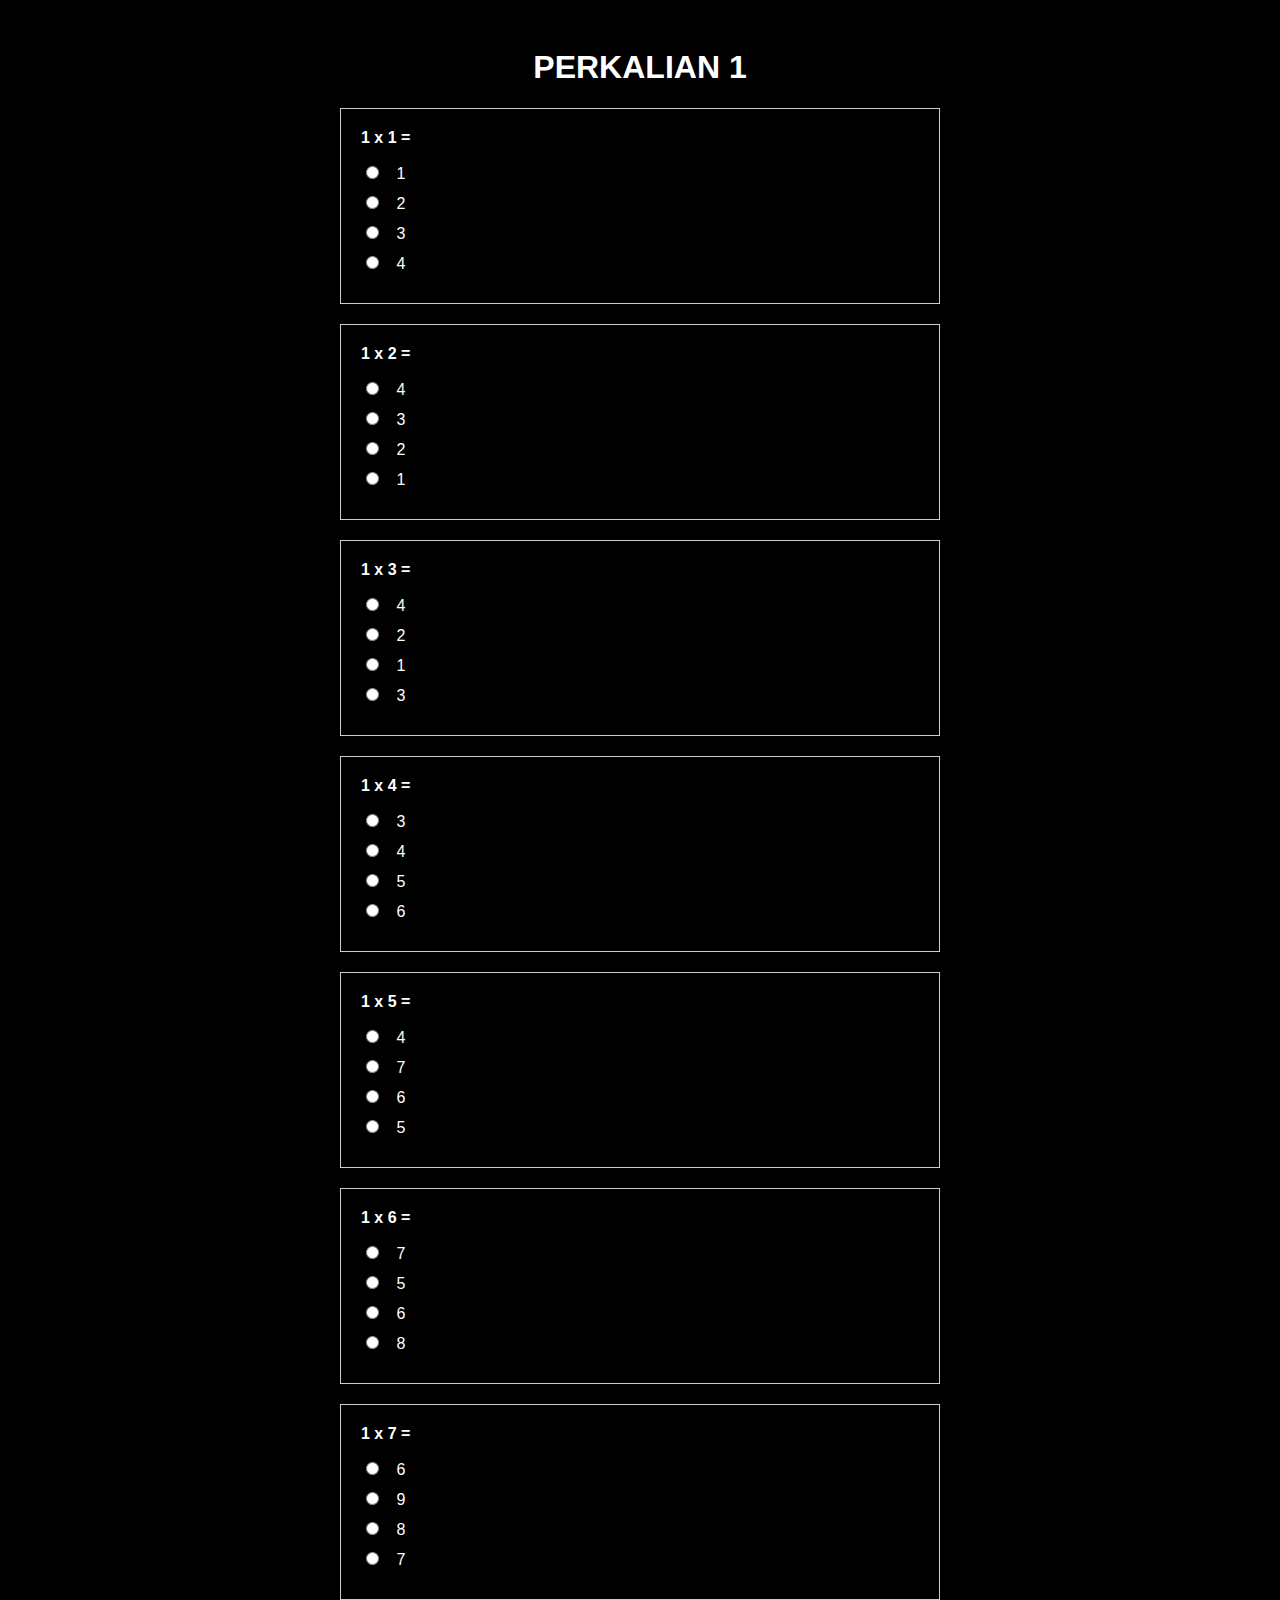
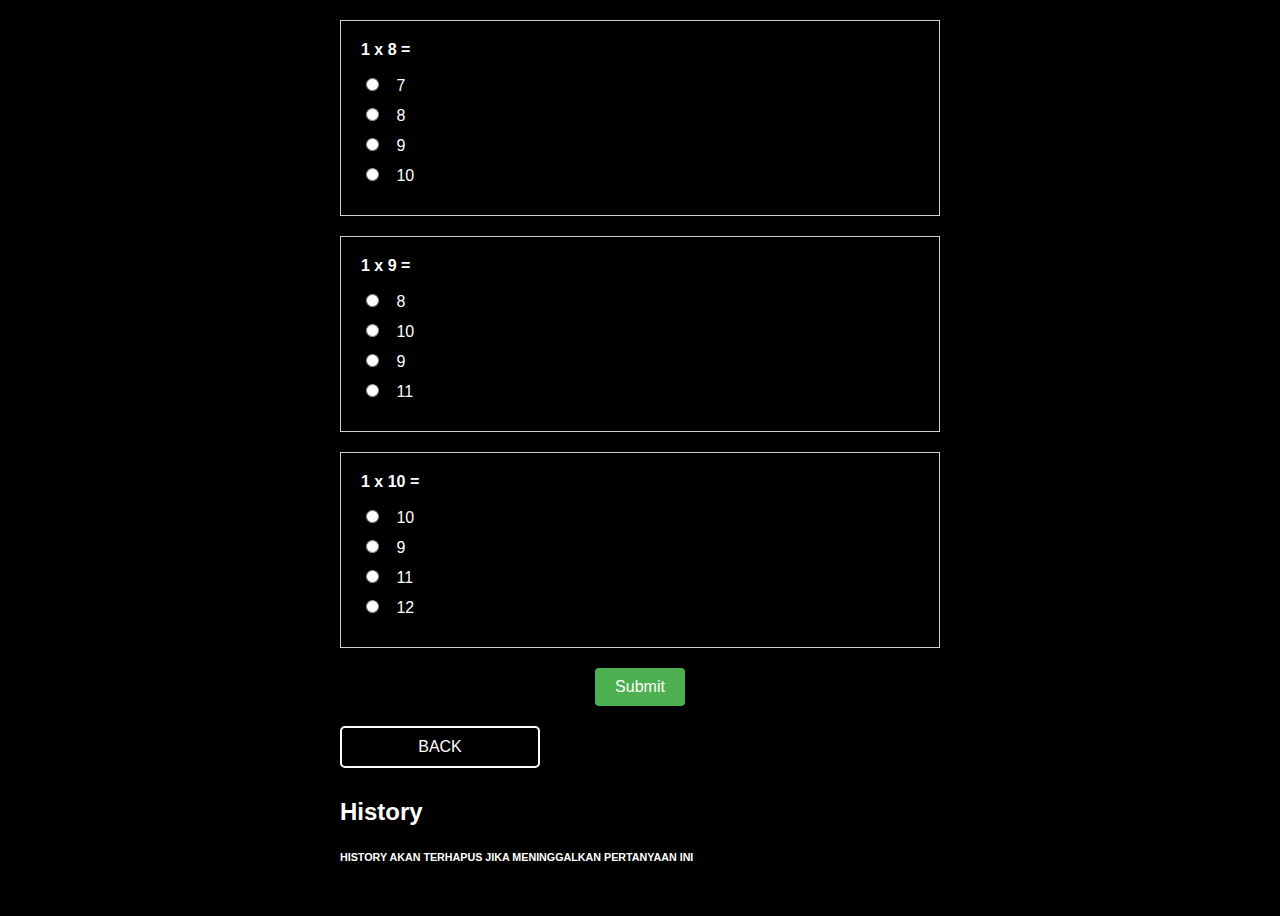
==== Perkalian1.html @ 8692457a "Update Perkalian1.html" ====
<!DOCTYPE html>
<html>
<head>
  <title>PERKALIAN 1</title>
  <style>
    body {
      font-family: Arial, sans-serif;
      background-color: black;
      color: white;
    }

    .container {
      max-width: 600px;
      margin: 0 auto;
      padding: 20px;
    }

    h1 {
      text-align: center;
    }

    form {
      margin-bottom: 20px;
    }

    .question {
      margin-bottom: 20px;
      padding: 20px;
      border: 1px solid #ccc;
      background-color: #000;
    }

    .question p {
      font-weight: bold;
      margin-top: 0;
      color: white;
    }

    .option {
      margin-bottom: 10px;
    }

    .option label {
      display: inline-block;
      margin-left: 10px;
      color: white;
    }

    input[type="submit"] {
      display: block;
      margin: 0 auto;
      padding: 10px 20px;
      font-size: 16px;
      background-color: #4CAF50;
      color: #fff;
      border: none;
      border-radius: 4px;
      cursor: pointer;
    }

    button {
  padding: 10px 20px;
  margin-bottom: 10px;
  width: 200px;
  background-color: black;
  color: white;
  border: 2px solid white;
  border-radius: 5px;
  cursor: pointer;
  font-size: 16px;
}

    #result {
      display: none;
      margin-top: 20px;
      padding: 20px;
      border: 1px solid #ccc;
      background-color: #000;
      color: white;
    }

    #result h2 {
      color: white;
    }

    #result p {
      color: white;
      font-weight: bold;
    }

    #history {
      margin-top: 20px;
    }

    #historyList {
      list-style-type: none;
      padding: 0;
      margin: 0;
    }

    #historyList li {
      margin-bottom: 5px;
      color: white;
    }

    /* Responsiveness */
    @media screen and (max-width: 768px) {
      .container {
        padding: 10px;
      }

      h1 {
        font-size: 24px;
      }

      .question {
        padding: 10px;
      }

      .option label {
        font-size: 14px;
      }

      input[type="submit"] {
        font-size: 14px;
        padding: 8px 16px;
      }

      button {
        font-size: 14px;
        padding: 8px 16px;
        width: 150px;
      }

      #result {
        padding: 10px;
        font-size: 14px;
      }

      #history {
        font-size: 14px;
      }
    }
  </style>
</head>
<body>
  <div class="container">
    <h1>PERKALIAN 1</h1>

    <form id="quizForm">
      <div class="question">
        <p>1 x 1 =</p>
        <div class="option">
          <input type="radio" id="option1" name="answer1" value="1" required>
          <label for="option1">1</label>
        </div>
        <div class="option">
          <input type="radio" id="option2" name="answer1" value="2">
          <label for="option2">2</label>
        </div>
        <div class="option">
          <input type="radio" id="option3" name="answer1" value="3">
          <label for="option3">3</label>
        </div>
        <div class="option">
          <input type="radio" id="option4" name="answer1" value="4">
          <label for="option4">4</label>
        </div>
      </div>

      <div class="question">
        <p>1 x 2 =</p>
        <div class="option">
          <input type="radio" id="option5" name="answer2" value="4" required>
          <label for="option5">4</label>
        </div>
        <div class="option">
          <input type="radio" id="option6" name="answer2" value="3">
          <label for="option6">3</label>
        </div>
        <div class="option">
          <input type="radio" id="option7" name="answer2" value="2">
          <label for="option7">2</label>
        </div>
        <div class="option">
          <input type="radio" id="option8" name="answer2" value="1">
          <label for="option8">1</label>
        </div>
      </div>

      <div class="question">
        <p>1 x 3 =</p>
        <div class="option">
          <input type="radio" id="option9" name="answer3" value="4" required>
          <label for="option9">4</label>
        </div>
        <div class="option">
          <input type="radio" id="option10" name="answer3" value="2">
          <label for="option10">2</label>
        </div>
        <div class="option">
          <input type="radio" id="option11" name="answer3" value="1">
          <label for="option11">1</label>
        </div>
        <div class="option">
          <input type="radio" id="option12" name="answer3" value="3">
          <label for="option12">3</label>
        </div>
      </div>

      <div class="question">
        <p>1 x 4 =</p>
        <div class="option">
          <input type="radio" id="option13" name="answer4" value="3" required>
          <label for="option13">3</label>
        </div>
        <div class="option">
          <input type="radio" id="option14" name="answer4" value="4">
          <label for="option14">4</label>
        </div>
        <div class="option">
          <input type="radio" id="option15" name="answer4" value="5">
          <label for="option15">5</label>
        </div>
        <div class="option">
          <input type="radio" id="option16" name="answer4" value="6">
          <label for="option16">6</label>
        </div>
      </div>

      <div class="question">
        <p>1 x 5 =</p>
        <div class="option">
          <input type="radio" id="option17" name="answer5" value="4" required>
          <label for="option17">4</label>
        </div>
        <div class="option">
          <input type="radio" id="option18" name="answer5" value="7">
          <label for="option18">7</label>
        </div>
        <div class="option">
          <input type="radio" id="option19" name="answer5" value="6">
          <label for="option19">6</label>
        </div>
        <div class="option">
          <input type="radio" id="option20" name="answer5" value="5">
          <label for="option20">5</label>
        </div>
      </div>

      <div class="question">
        <p>1 x 6 =</p>
        <div class="option">
          <input type="radio" id="option21" name="answer6" value="7" required>
          <label for="option21">7</label>
        </div>
        <div class="option">
          <input type="radio" id="option22" name="answer6" value="5">
          <label for="option22">5</label>
        </div>
        <div class="option">
          <input type="radio" id="option23" name="answer6" value="6">
          <label for="option23">6</label>
        </div>
        <div class="option">
          <input type="radio" id="option24" name="answer6" value="8">
          <label for="option24">8</label>
        </div>
      </div>

      <div class="question">
        <p>1 x 7 =</p>
        <div class="option">
          <input type="radio" id="option25" name="answer7" value="6" required>
          <label for="option25">6</label>
        </div>
        <div class="option">
          <input type="radio" id="option26" name="answer7" value="9">
          <label for="option26">9</label>
        </div>
        <div class="option">
          <input type="radio" id="option27" name="answer7" value="8">
          <label for="option27">8</label>
        </div>
        <div class="option">
          <input type="radio" id="option28" name="answer7" value="7">
          <label for="option28">7</label>
        </div>
      </div>

      <div class="question">
        <p>1 x 8 =</p>
        <div class="option">
          <input type="radio" id="option29" name="answer8" value="7" required>
          <label for="option29">7</label>
        </div>
        <div class="option">
          <input type="radio" id="option30" name="answer8" value="8">
          <label for="option30">8</label>
        </div>
        <div class="option">
          <input type="radio" id="option31" name="answer8" value="9">
          <label for="option31">9</label>
        </div>
        <div class="option">
          <input type="radio" id="option32" name="answer8" value="10">
          <label for="option32">10</label>
        </div>
      </div>

      <div class="question">
        <p>1 x 9 =</p>
        <div class="option">
          <input type="radio" id="option33" name="answer9" value="8" required>
          <label for="option33">8</label>
        </div>
        <div class="option">
          <input type="radio" id="option34" name="answer9" value="10">
          <label for="option34">10</label>
        </div>
        <div class="option">
          <input type="radio" id="option35" name="answer9" value="9">
          <label for="option35">9</label>
        </div>
        <div class="option">
          <input type="radio" id="option36" name="answer9" value="11">
          <label for="option36">11</label>
        </div>
      </div>

      <div class="question">
        <p>1 x 10 =</p>
        <div class="option">
          <input type="radio" id="option37" name="answer10" value="10" required>
          <label for="option37">10</label>
        </div>
        <div class="option">
          <input type="radio" id="option38" name="answer10" value="9">
          <label for="option38">9</label>
        </div>
        <div class="option">
          <input type="radio" id="option39" name="answer10" value="11">
          <label for="option39">11</label>
        </div>
        <div class="option">
          <input type="radio" id="option40" name="answer10" value="12">
          <label for="option40">12</label>
        </div>
      </div>

      <input type="submit" value="Submit">
    </form>

    <a href="index.html"><button>BACK</button></a>

    <div id="result"></div>

    <div id="history">
        <h2>History</h2>
        <h6>HISTORY AKAN TERHAPUS JIKA MENINGGALKAN PERTANYAAN INI</h6>
        <ul id="historyList"></ul>
      </div>
    </div>

  <script>
    const form = document.getElementById("quizForm");
    const resultDiv = document.getElementById("result");
    const historyList = document.getElementById("historyList");

    form.addEventListener("submit", function(event) {
      event.preventDefault();

      if (!form.checkValidity()) {
        // Jika ada pertanyaan yang belum terjawab, tampilkan pesan error
        resultDiv.innerHTML = `
          <h2>Error</h2>
          <p>Silakan jawab semua pertanyaan sebelum menekan tombol Submit.</p>
        `;
        resultDiv.style.display = "block";
        return;
      }

      const answer1 = form.elements["answer1"].value;
      const answer2 = form.elements["answer2"].value;
      const answer3 = form.elements["answer3"].value;
      const answer4 = form.elements["answer4"].value;
      const answer5 = form.elements["answer5"].value;
      const answer6 = form.elements["answer6"].value;
      const answer7 = form.elements["answer7"].value;
      const answer8 = form.elements["answer8"].value;
      const answer9 = form.elements["answer9"].value;
      const answer10 = form.elements["answer10"].value;

      const correctAnswer1 = "1";
      const correctAnswer2 = "2";
      const correctAnswer3 = "3";
      const correctAnswer4 = "4";
      const correctAnswer5 = "5";
      const correctAnswer6 = "6";
      const correctAnswer7 = "7";
      const correctAnswer8 = "8";
      const correctAnswer9 = "9";
      const correctAnswer10 = "10";
      let score = 0;
      let wrongAnswers = [];

      if (answer1 === correctAnswer1) {
        score += 10;
      } else {
        wrongAnswers.push("1 x 1");
      }

      if (answer2 === correctAnswer2) {
        score += 10;
      } else {
        wrongAnswers.push("1 x 2");
      }

      if (answer3 === correctAnswer3) {
        score += 10;
      } else {
        wrongAnswers.push("1 x 3");
      }

      if (answer4 === correctAnswer4) {
        score += 10;
      } else {
        wrongAnswers.push("1 x 4");
      }
      
      if (answer5 === correctAnswer5) {
        score += 10;
      } else {
        wrongAnswers.push("1 x 5");
      } 

      if (answer6 === correctAnswer6) {
        score += 10;
      } else {
        wrongAnswers.push("1 x 6");
      }
 
      if (answer7 === correctAnswer7) {
        score += 10;
      } else {
        wrongAnswers.push("1 x 7");
      }
 
      if (answer8 === correctAnswer8) {
        score += 10;
      } else {
        wrongAnswers.push("1 x 8");
      }
 
      if (answer9 === correctAnswer9) {
        score += 10;
      } else {
        wrongAnswers.push("1 x 9");
      }
 
      if (answer10 === correctAnswer10) {
        score += 10;
      } else {
        wrongAnswers.push("1 x 10");
      }


      const currentDate = new Date();
      const dateTimeString = currentDate.toLocaleString();

      const historyItem = document.createElement("li");
      historyItem.textContent = `Date/Time: ${dateTimeString} - Score: ${score}`;
      historyList.appendChild(historyItem);

      resultDiv.innerHTML = `
        <h2>Hasil</h2>
        <center><h1>Nilai : ${score}</h1></center>
      `;

      // Menampilkan jawaban yang salah
      if (wrongAnswers.length > 0) {
        const wrongAnswersDiv = document.createElement("div");
        wrongAnswersDiv.innerHTML = "<h3>Jawaban yang Salah:</h3>";
        const ul = document.createElement("ul");
        wrongAnswers.forEach((answer) => {
          const li = document.createElement("li");
          li.textContent = answer;
          ul.appendChild(li);
        });
        wrongAnswersDiv.appendChild(ul);
        resultDiv.appendChild(wrongAnswersDiv);
      } else {
        const correctAnswersDiv = document.createElement("div");
        correctAnswersDiv.innerHTML = "<h3>Semua Jawaban Benar!</h3>";
        resultDiv.appendChild(correctAnswersDiv);
      }

      resultDiv.style.display = "block";

      form.reset();
      shuffleOptions();
    });

    form.addEventListener("focus", function() {
      resultDiv.innerHTML = "";
      resultDiv.style.display = "none";
    }, true);

    function shuffleOptions() {
      const questions = document.querySelectorAll(".question");

      questions.forEach(question => {
        const options = question.querySelectorAll(".option");

        // Mengonversi nodeList menjadi array agar bisa diacak
        const optionsArray = Array.from(options);

        // Mengacak opsi jawaban
        const shuffledOptions = shuffleArray(optionsArray);

        // Menghapus opsi jawaban yang ada
        options.forEach(option => option.remove());

        // Menambahkan opsi jawaban yang sudah diacak kembali ke pertanyaan
        shuffledOptions.forEach(option => {
          question.appendChild(option);
        });
      });
    }

    function shuffleArray(array) {
      for (let i = array.length - 1; i > 0; i--) {
        const j = Math.floor(Math.random() * (i + 1));
        [array[i], array[j]] = [array[j], array[i]];
      }
      return array;
    }
  </script>
</body>
</html>
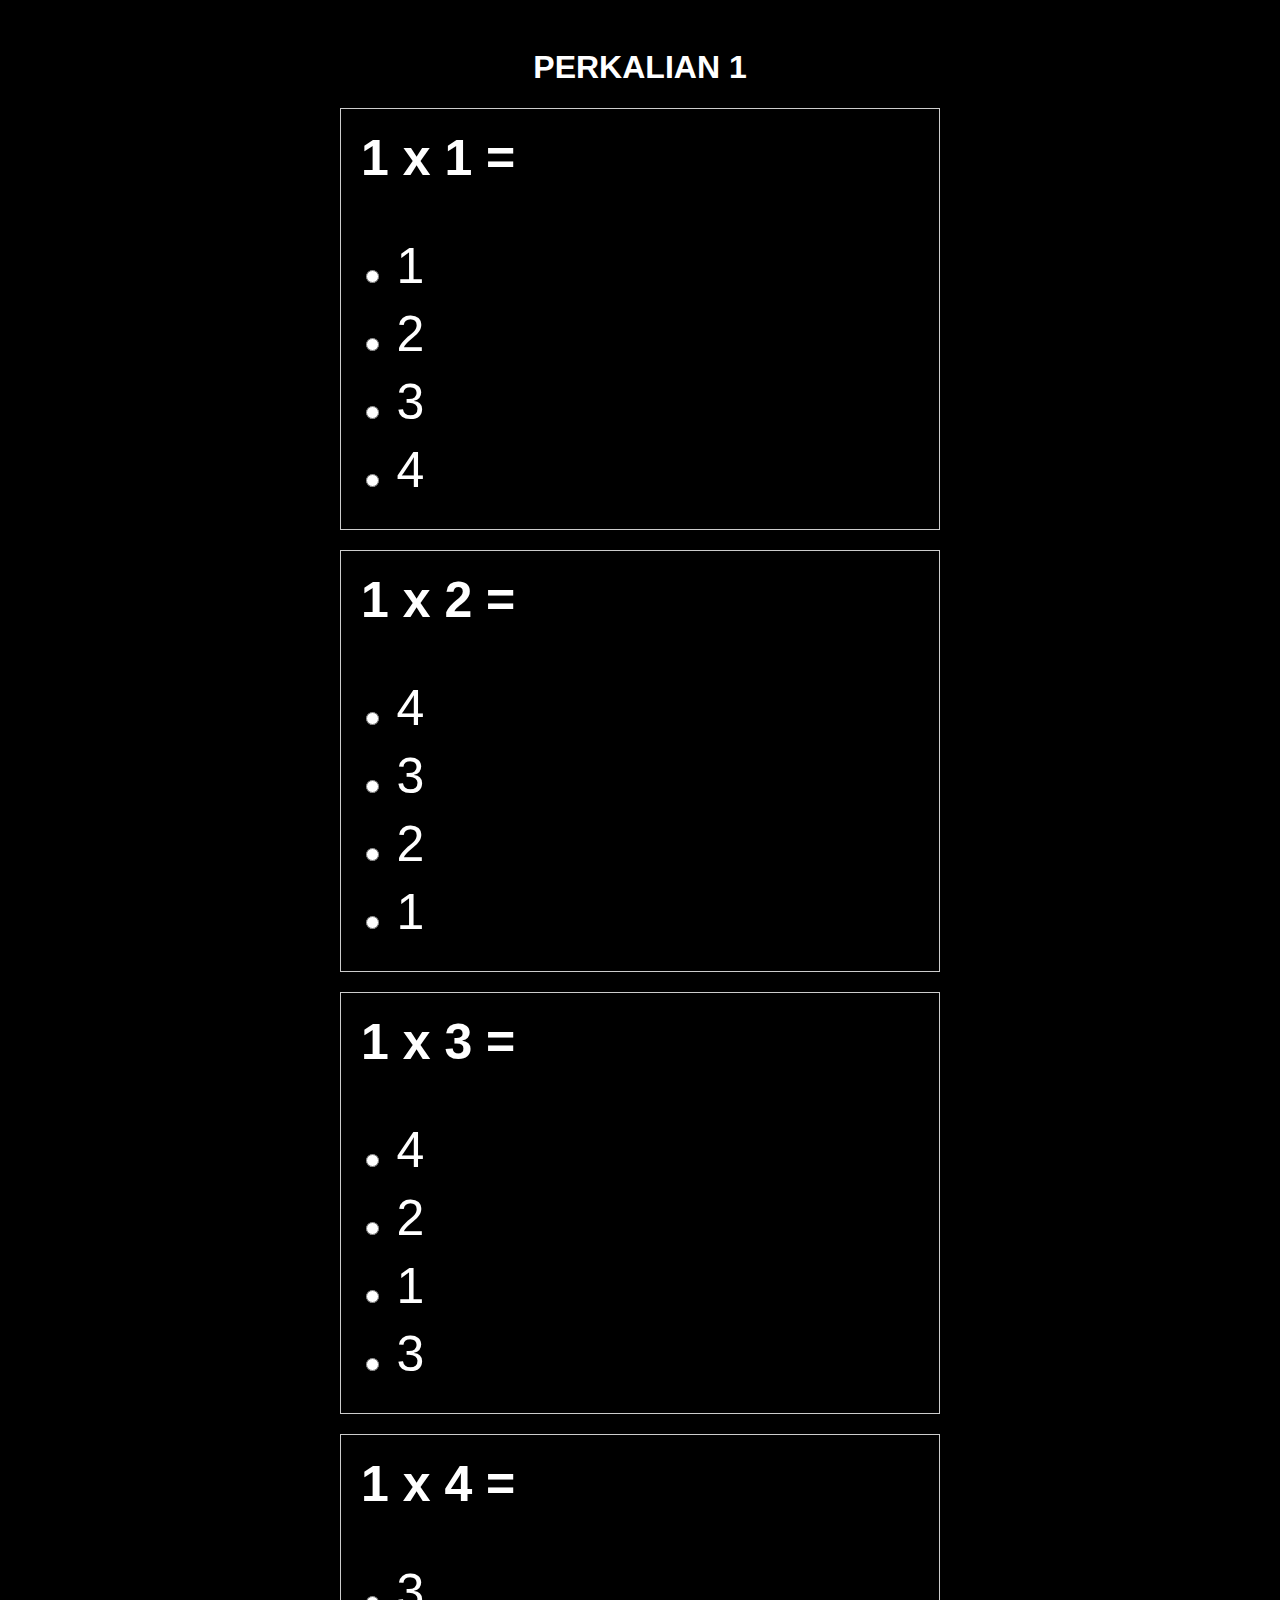
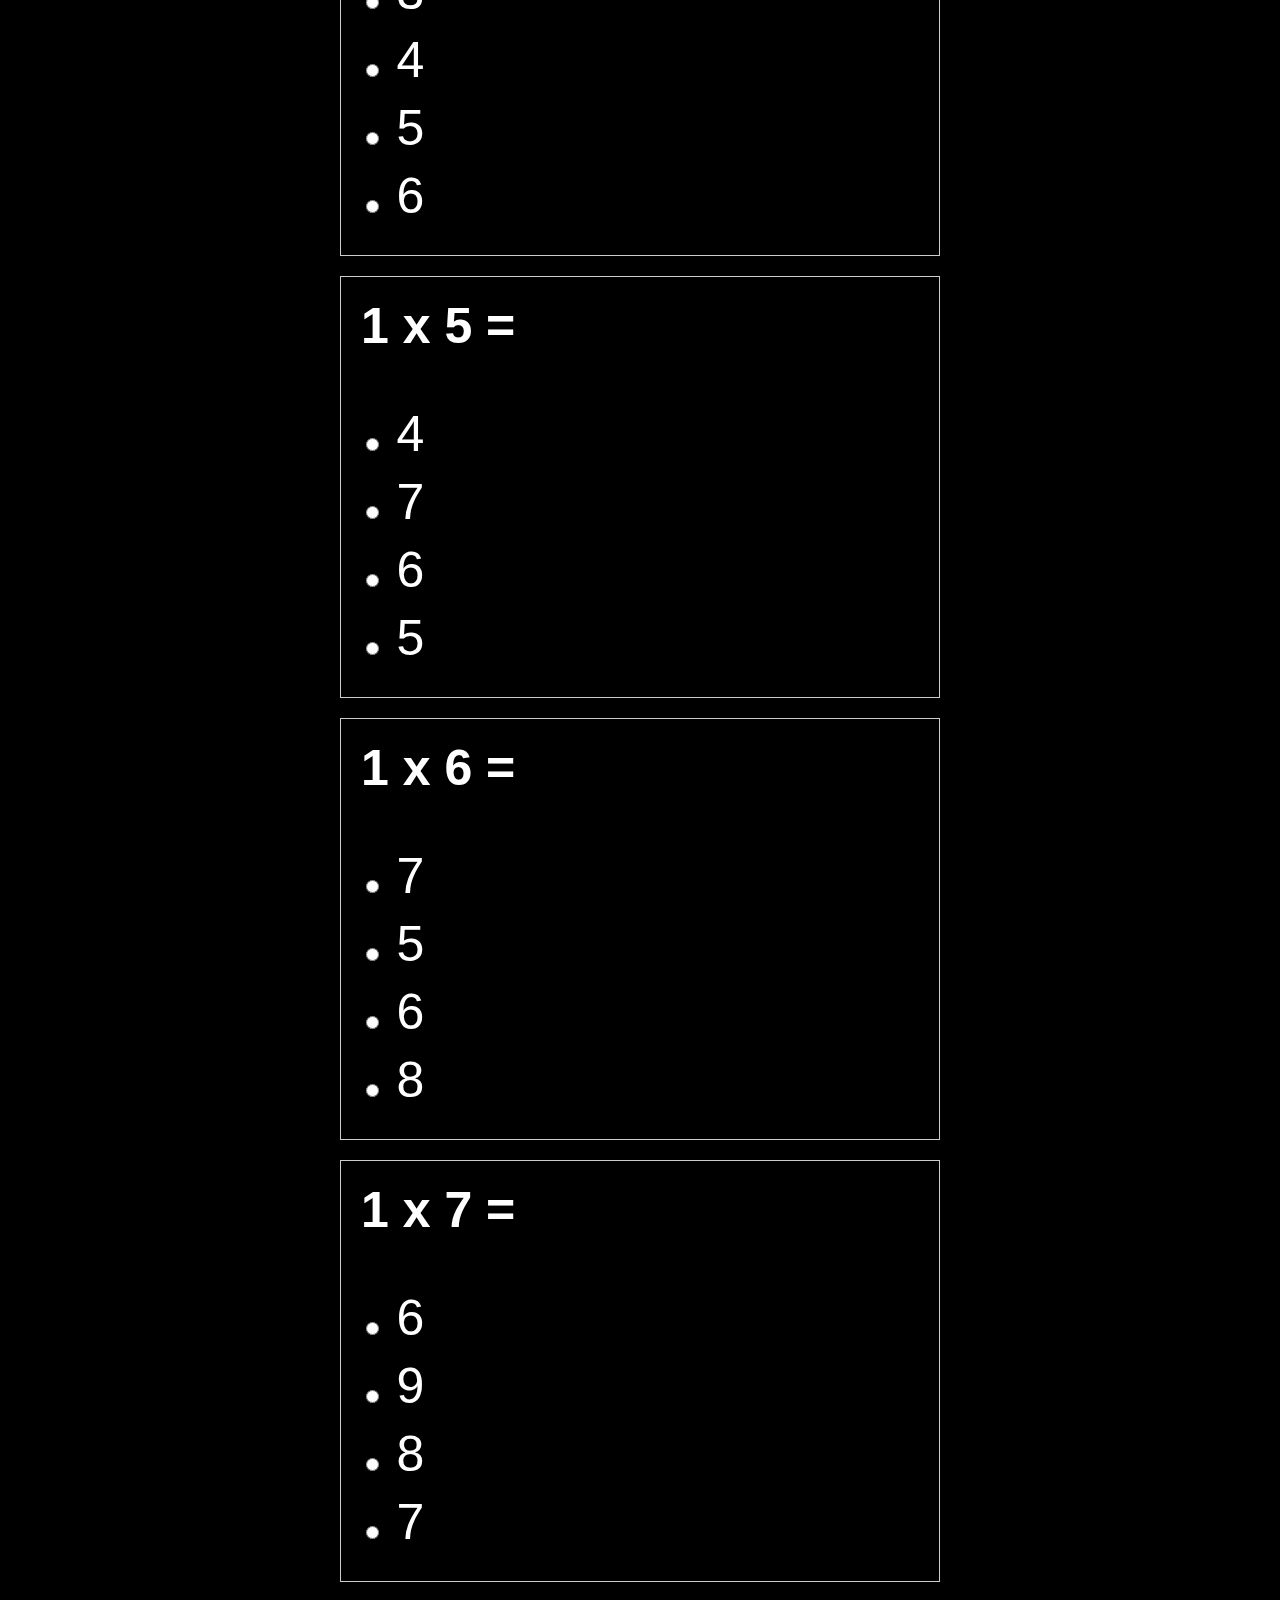
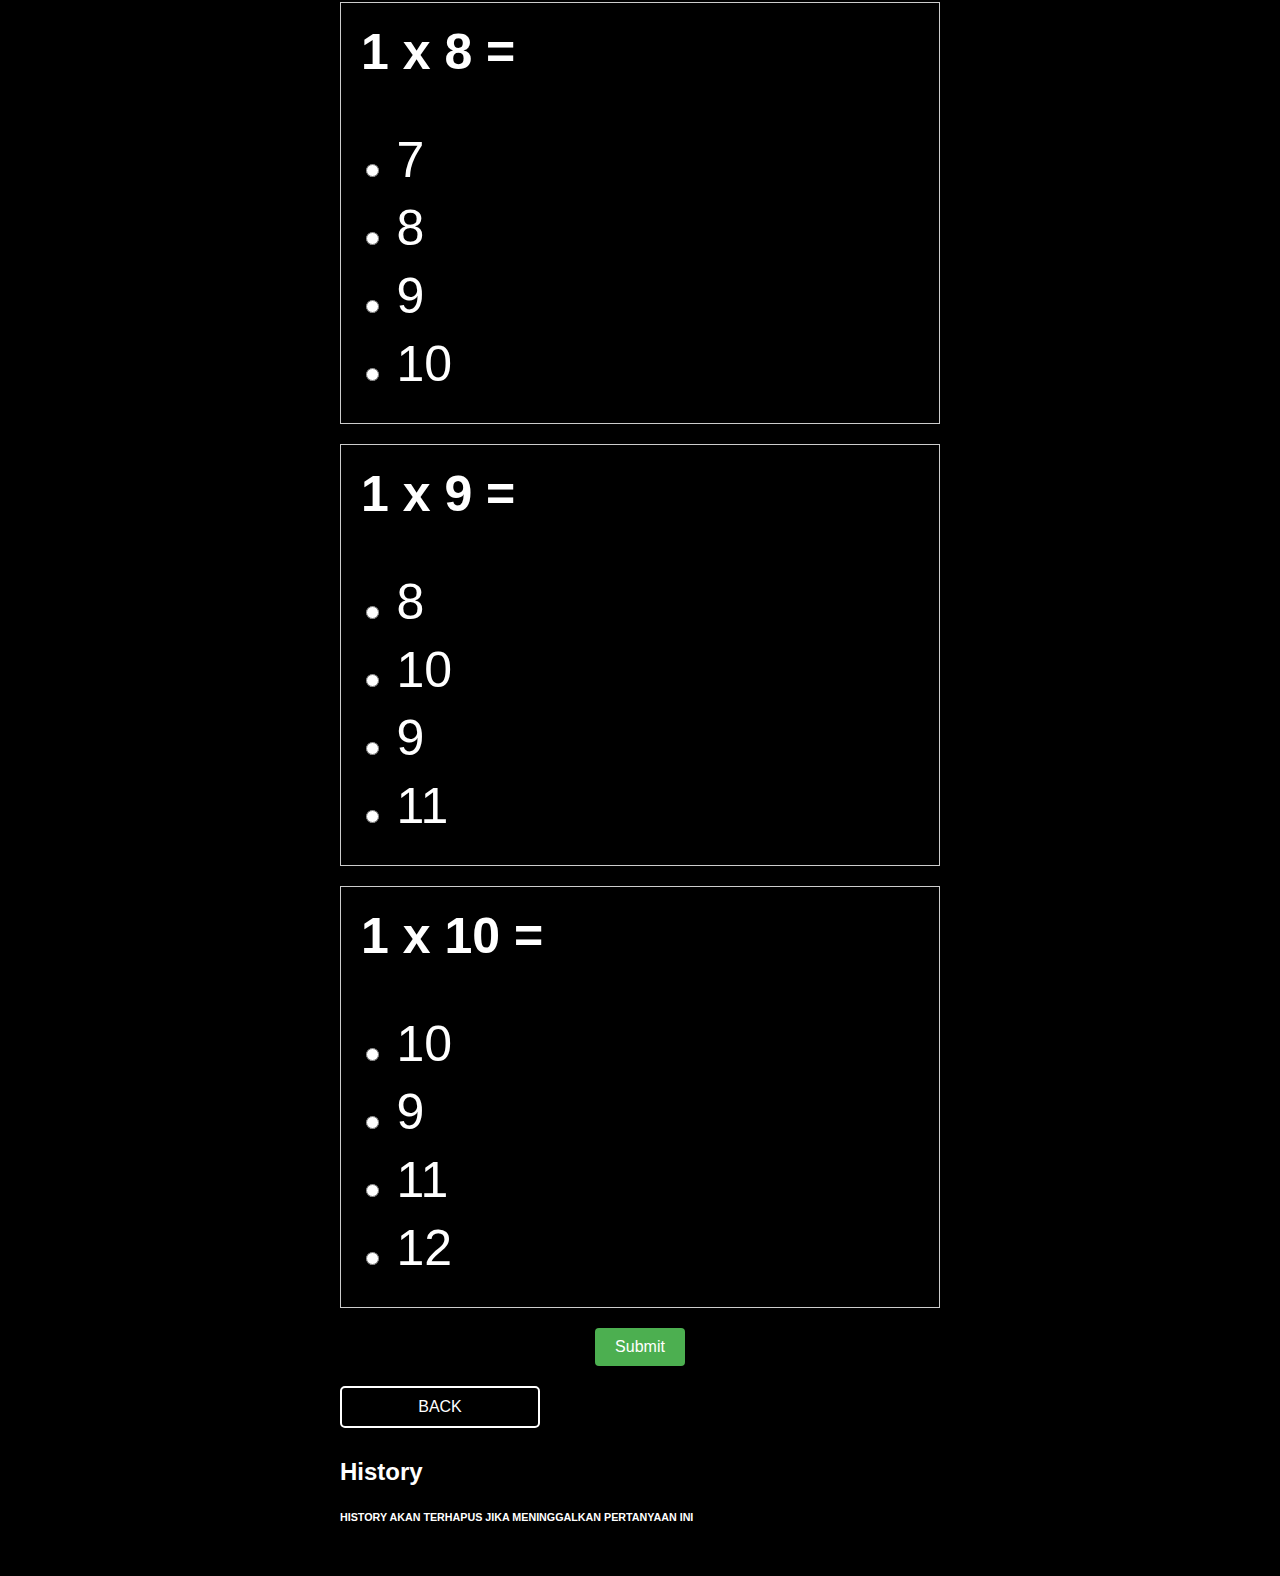
==== commit c6c2cd50: "Update Perkalian1.html" ====
--- a/Perkalian1.html
+++ b/Perkalian1.html
@@ -103,43 +103,12 @@
       color: white;
     }
 
-    /* Responsiveness */
-    @media screen and (max-width: 768px) {
-      .container {
-        padding: 10px;
-      }
-
-      h1 {
-        font-size: 24px;
-      }
-
-      .question {
-        padding: 10px;
-      }
-
-      .option label {
-        font-size: 14px;
-      }
-
-      input[type="submit"] {
-        font-size: 14px;
-        padding: 8px 16px;
-      }
-
-      button {
-        font-size: 14px;
-        padding: 8px 16px;
-        width: 150px;
-      }
-
-      #result {
-        padding: 10px;
-        font-size: 14px;
-      }
-
-      #history {
-        font-size: 14px;
-      }
+    p {
+      font-size: 50px;
+    }
+
+    label {
+      font-size: 50px;
     }
   </style>
 </head>
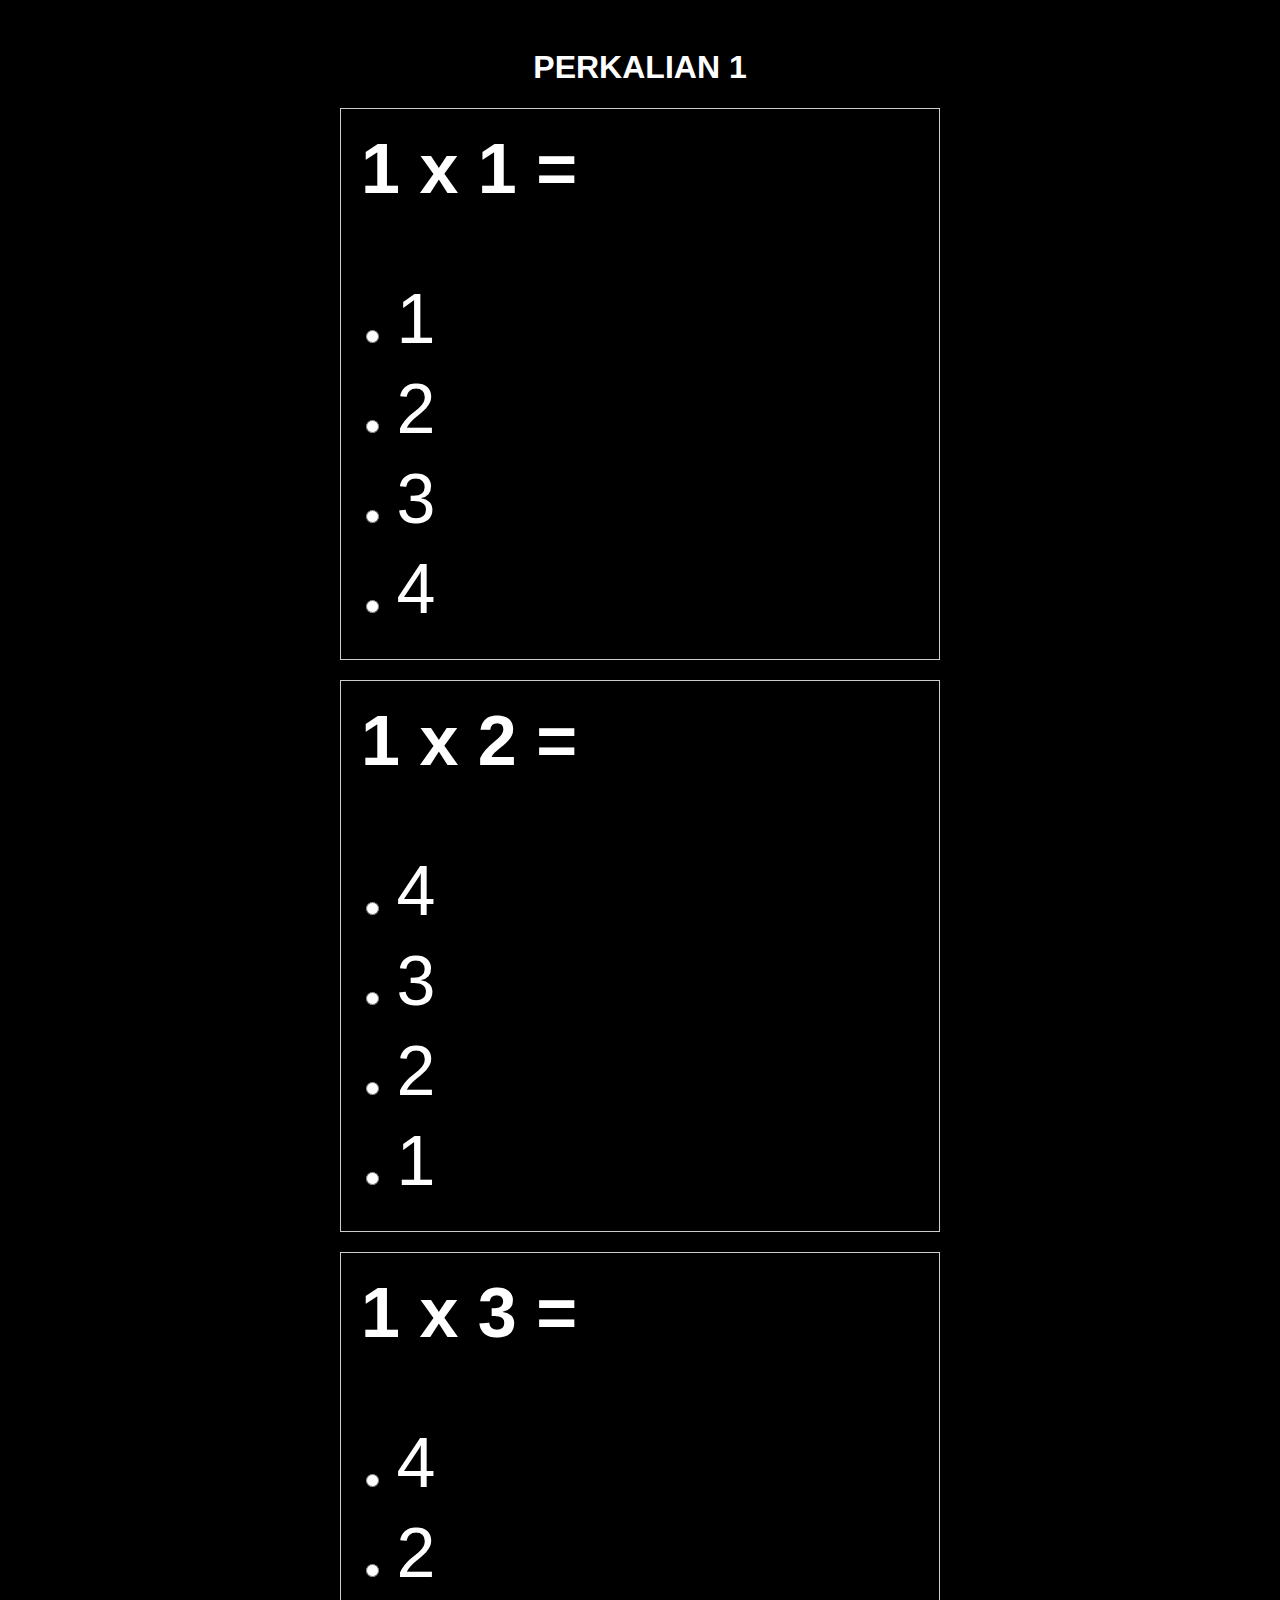
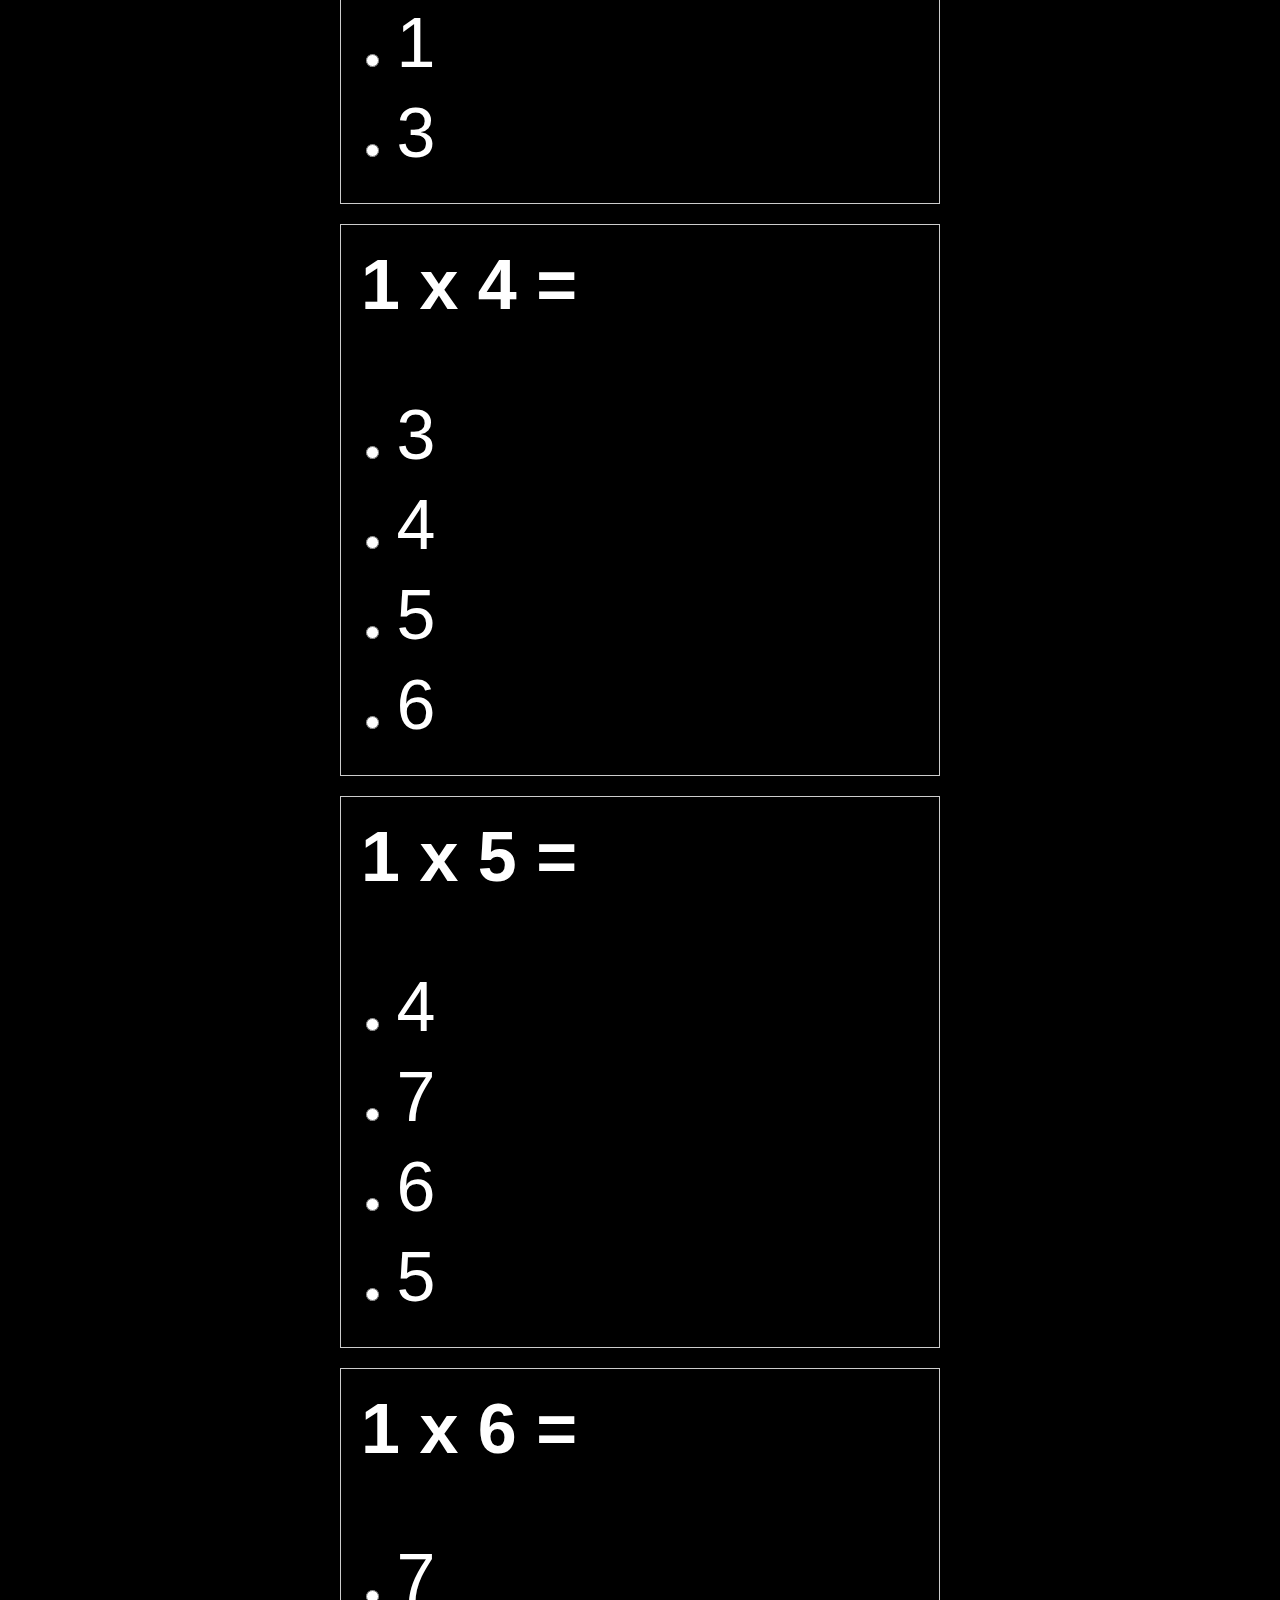
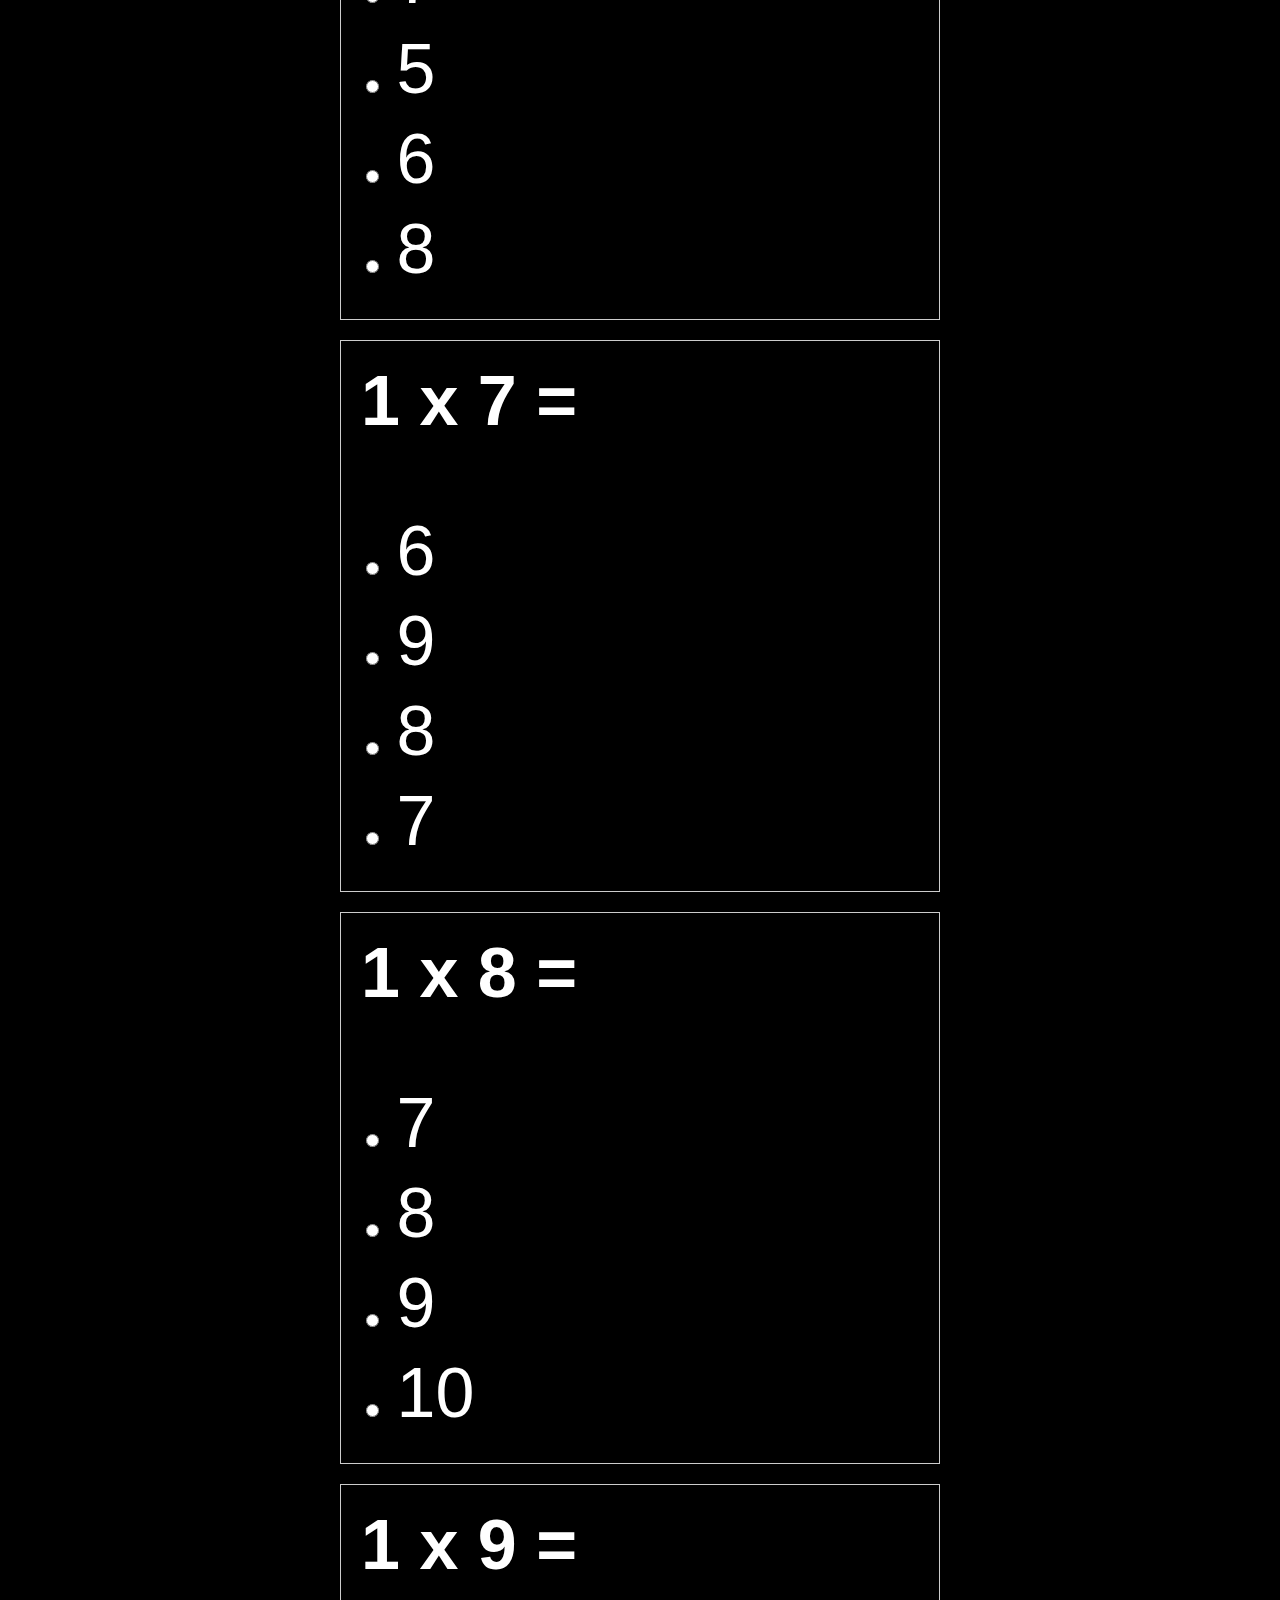
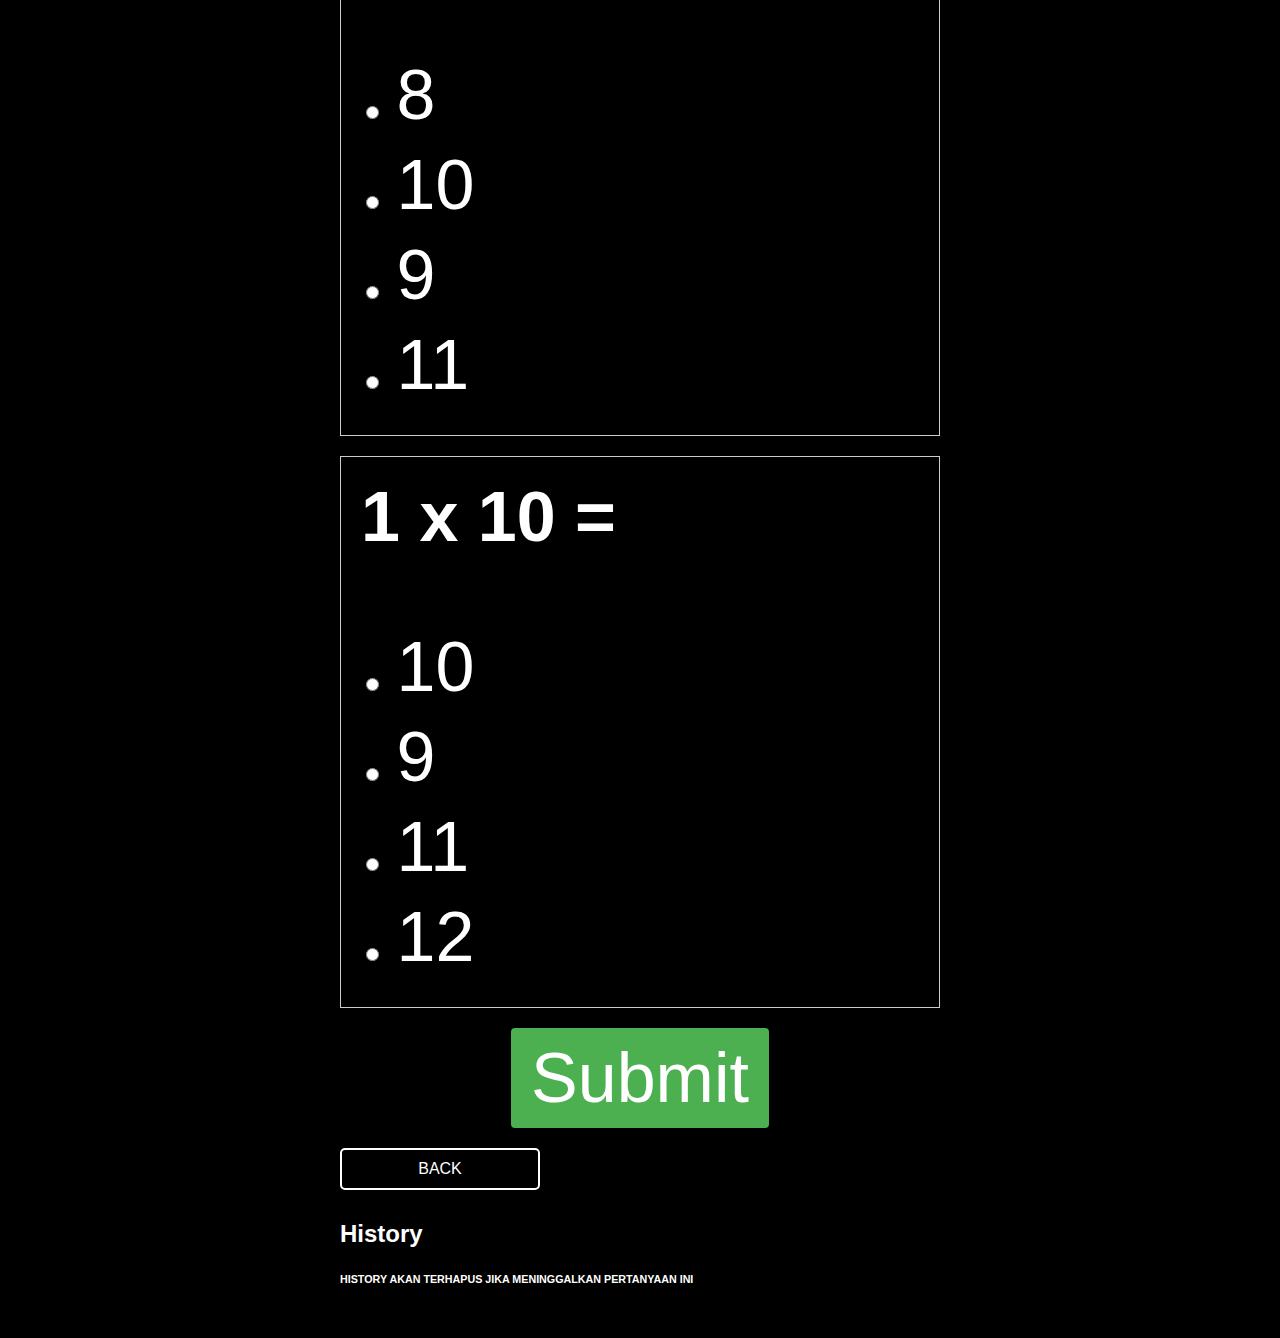
==== commit 9a87351d: "Update Perkalian1.html" ====
--- a/Perkalian1.html
+++ b/Perkalian1.html
@@ -50,7 +50,7 @@
       display: block;
       margin: 0 auto;
       padding: 10px 20px;
-      font-size: 16px;
+      font-size: 70px;
       background-color: #4CAF50;
       color: #fff;
       border: none;
@@ -104,11 +104,11 @@
     }
 
     p {
-      font-size: 50px;
+      font-size: 70px;
     }
 
     label {
-      font-size: 50px;
+      font-size: 70px;
     }
   </style>
 </head>
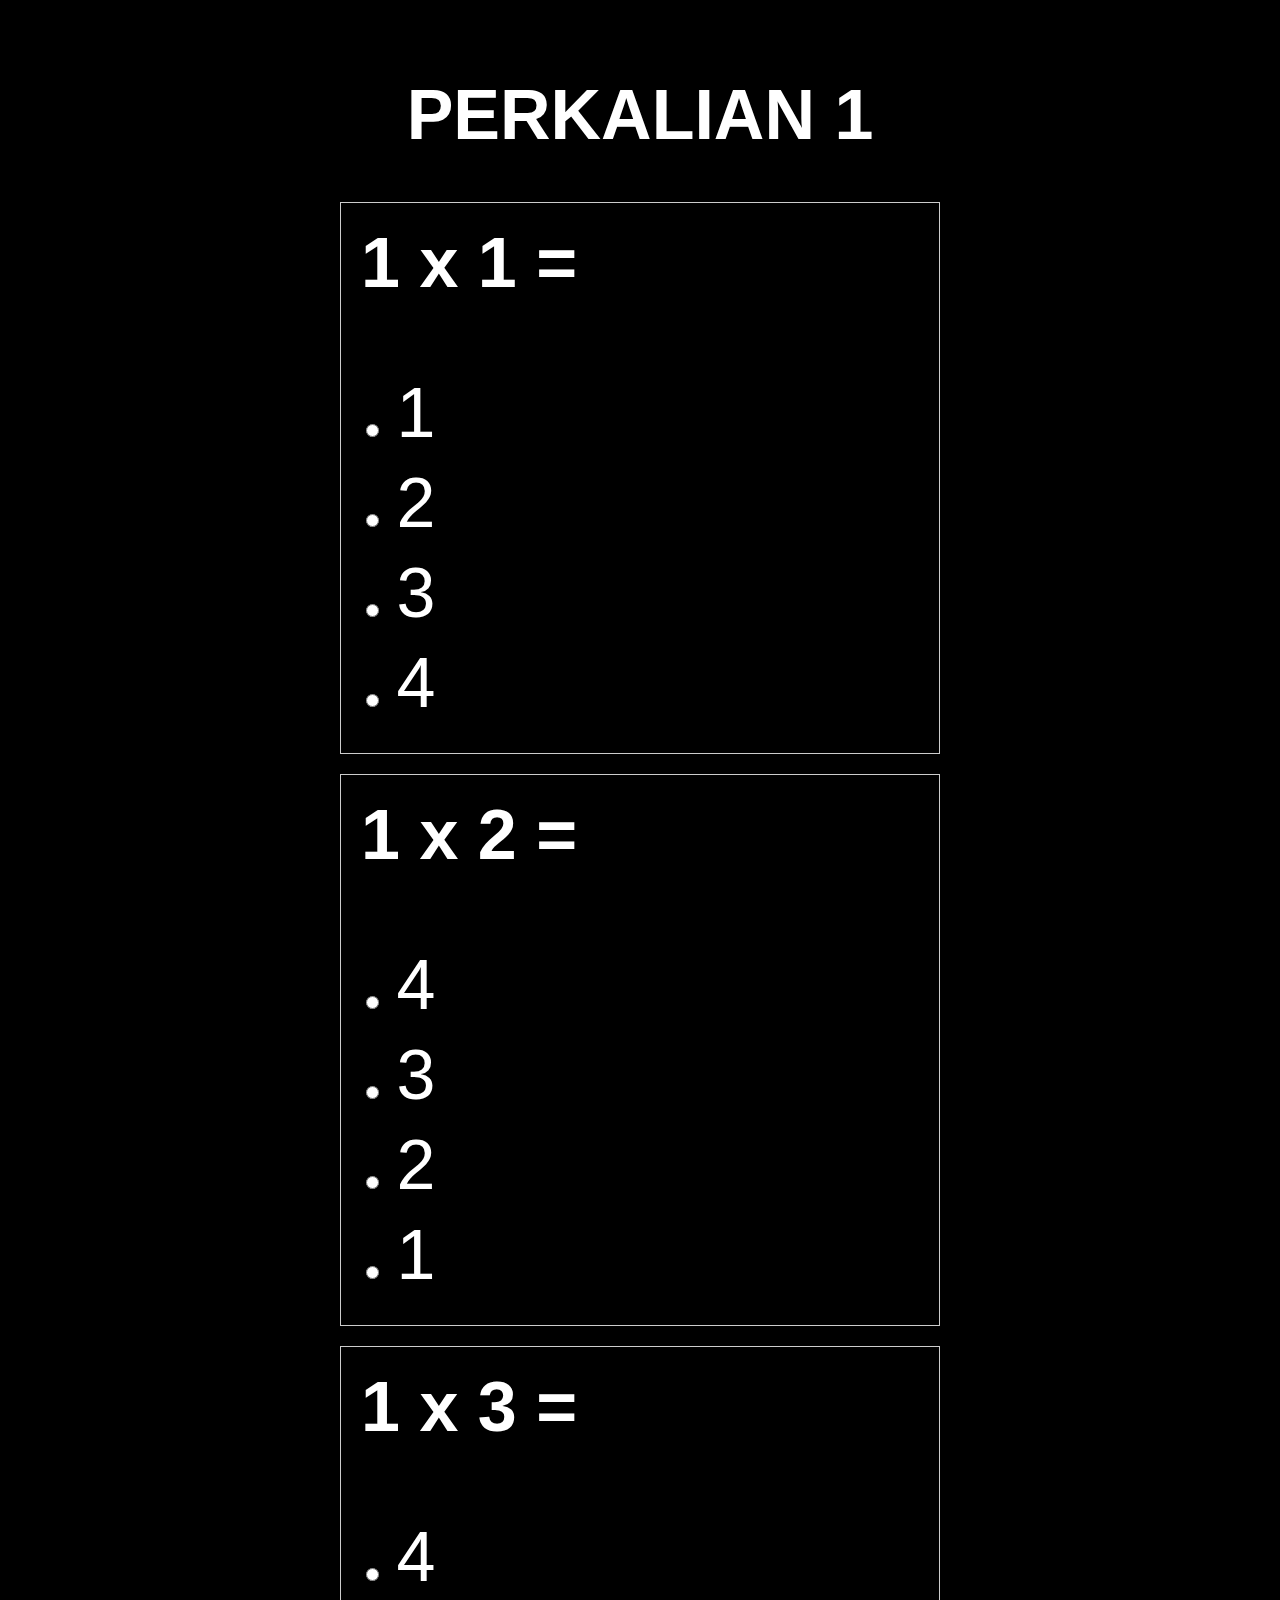
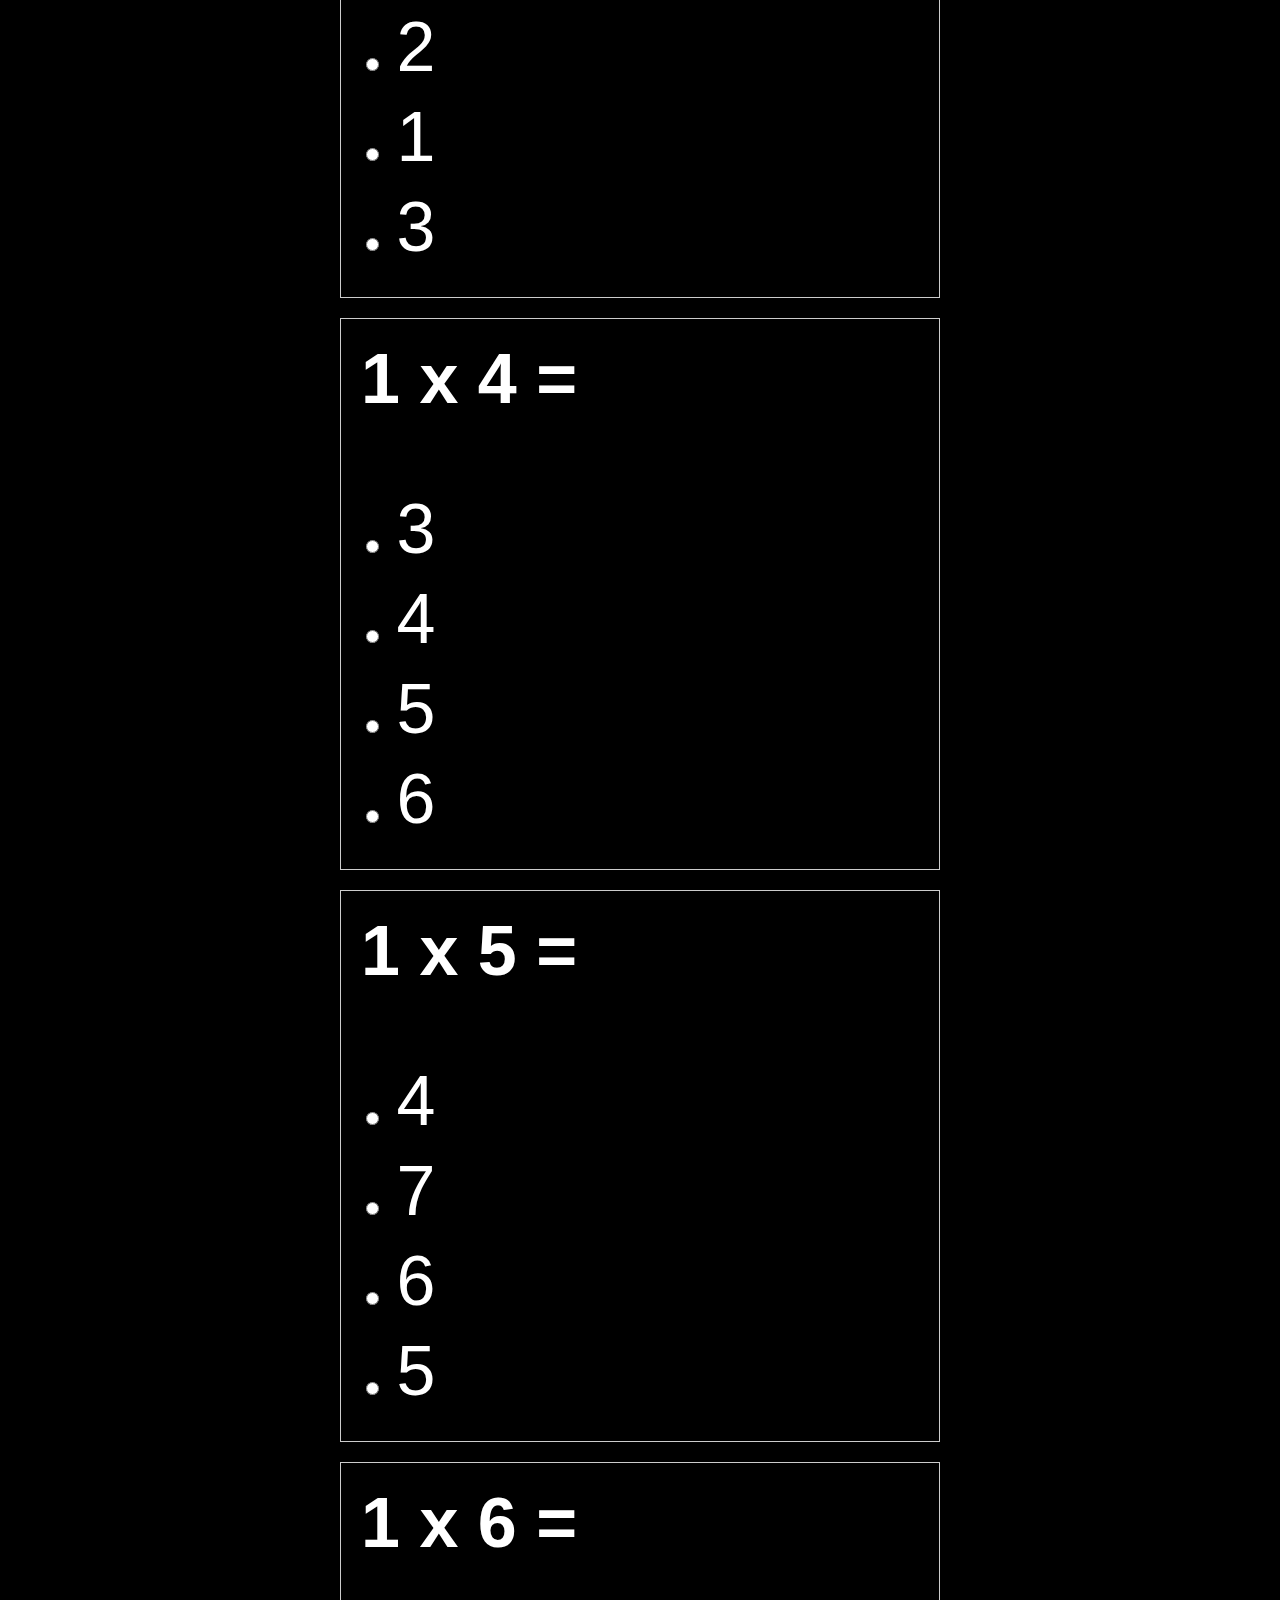
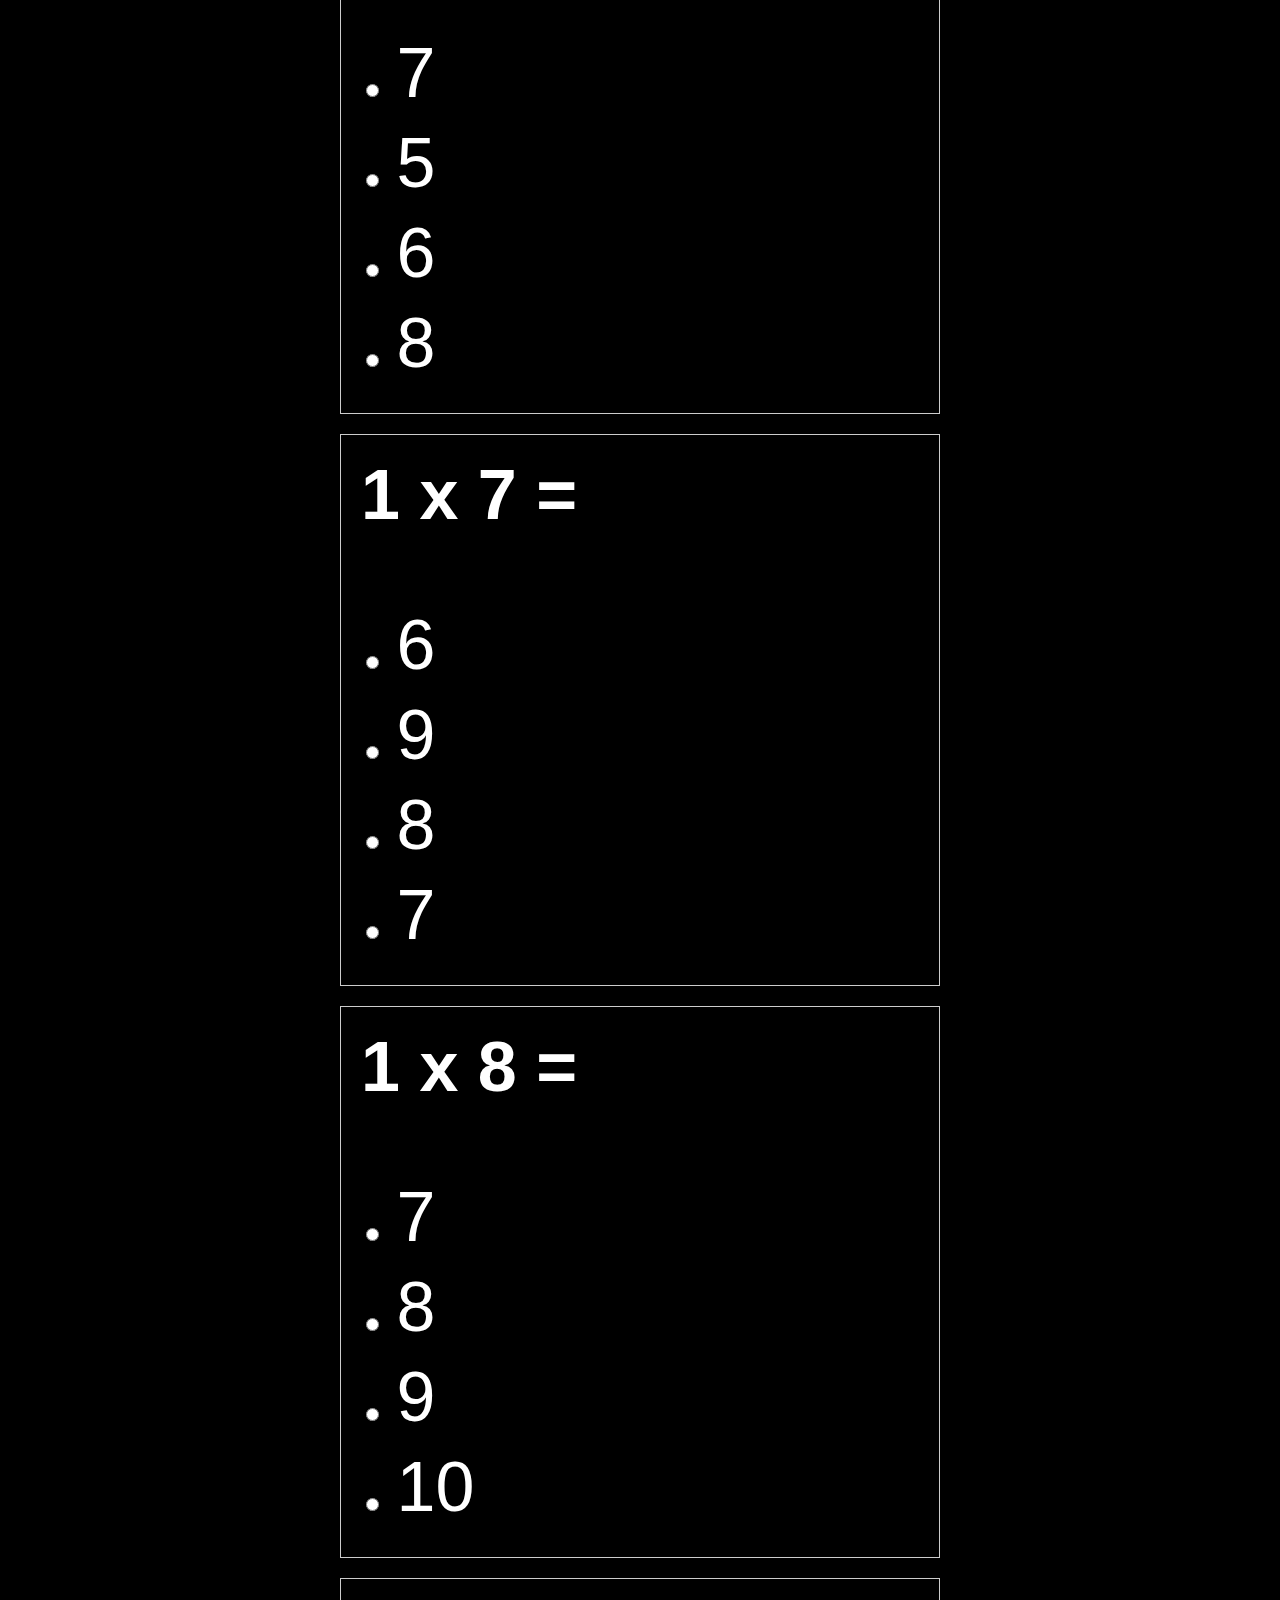
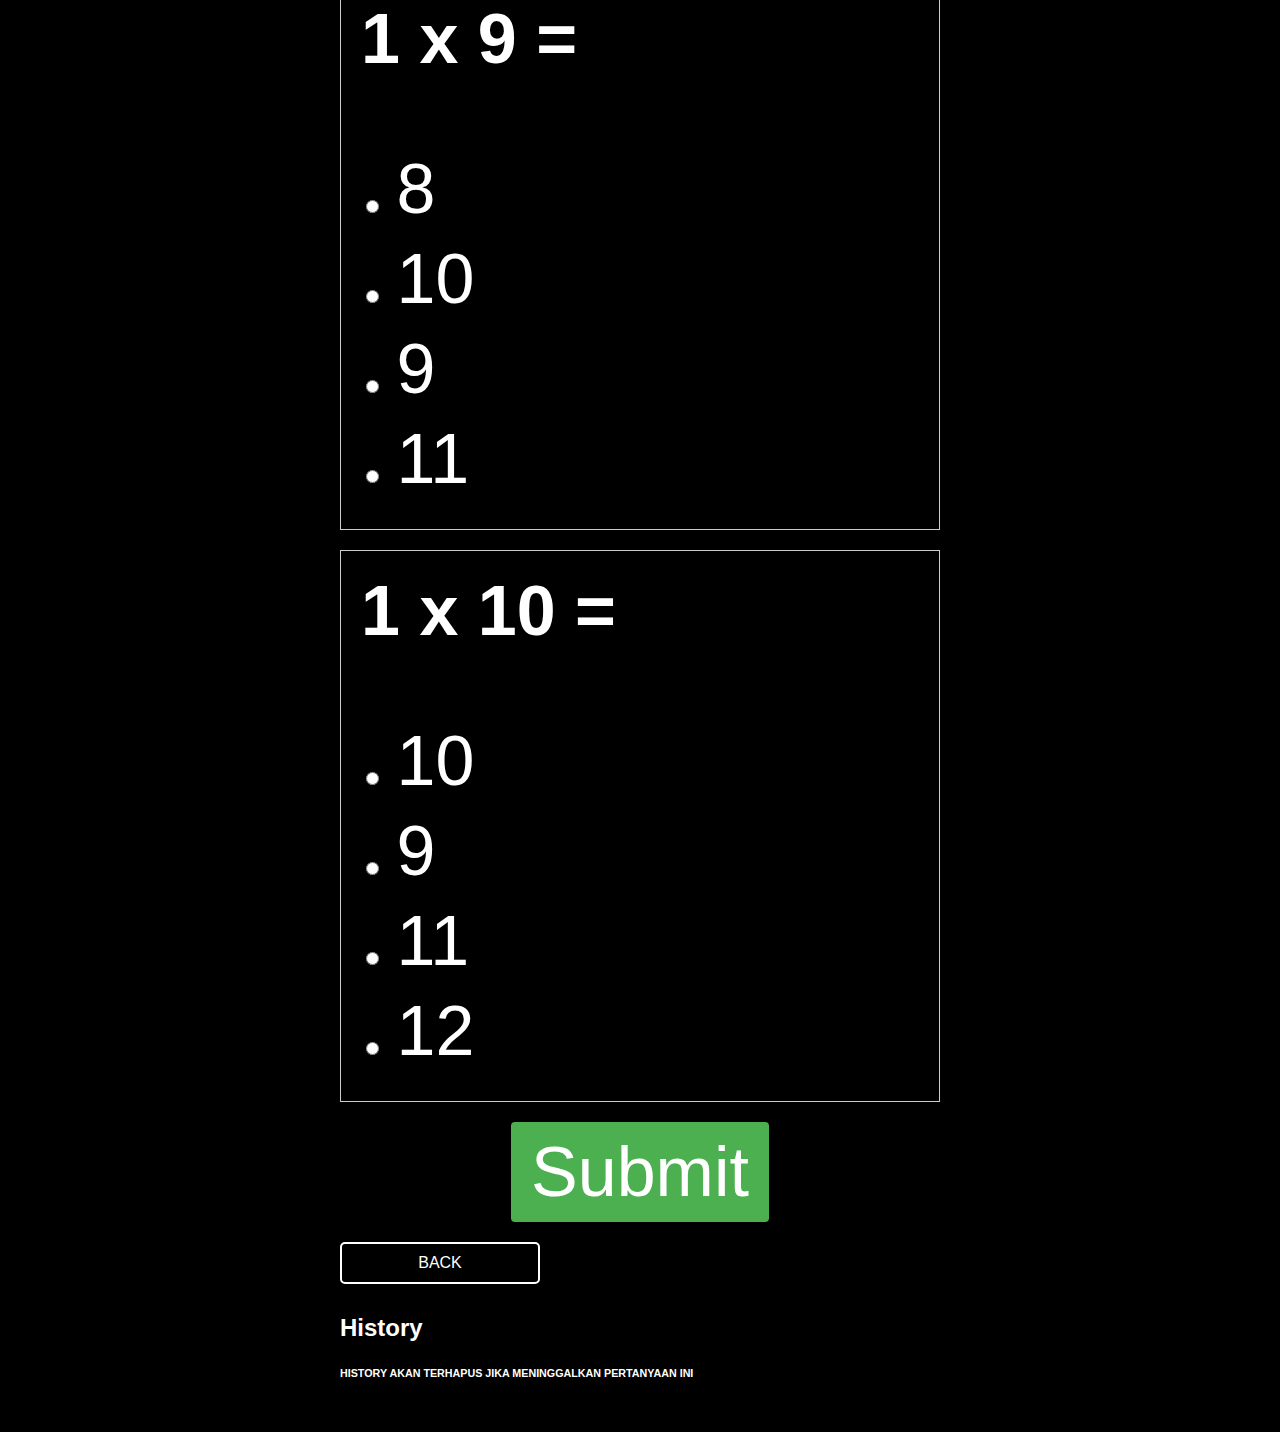
==== commit df87bffd: "Update Perkalian1.html" ====
--- a/Perkalian1.html
+++ b/Perkalian1.html
@@ -108,6 +108,10 @@
     }
 
     label {
+      font-size: 70px;
+    }
+
+    h1 {
       font-size: 70px;
     }
   </style>
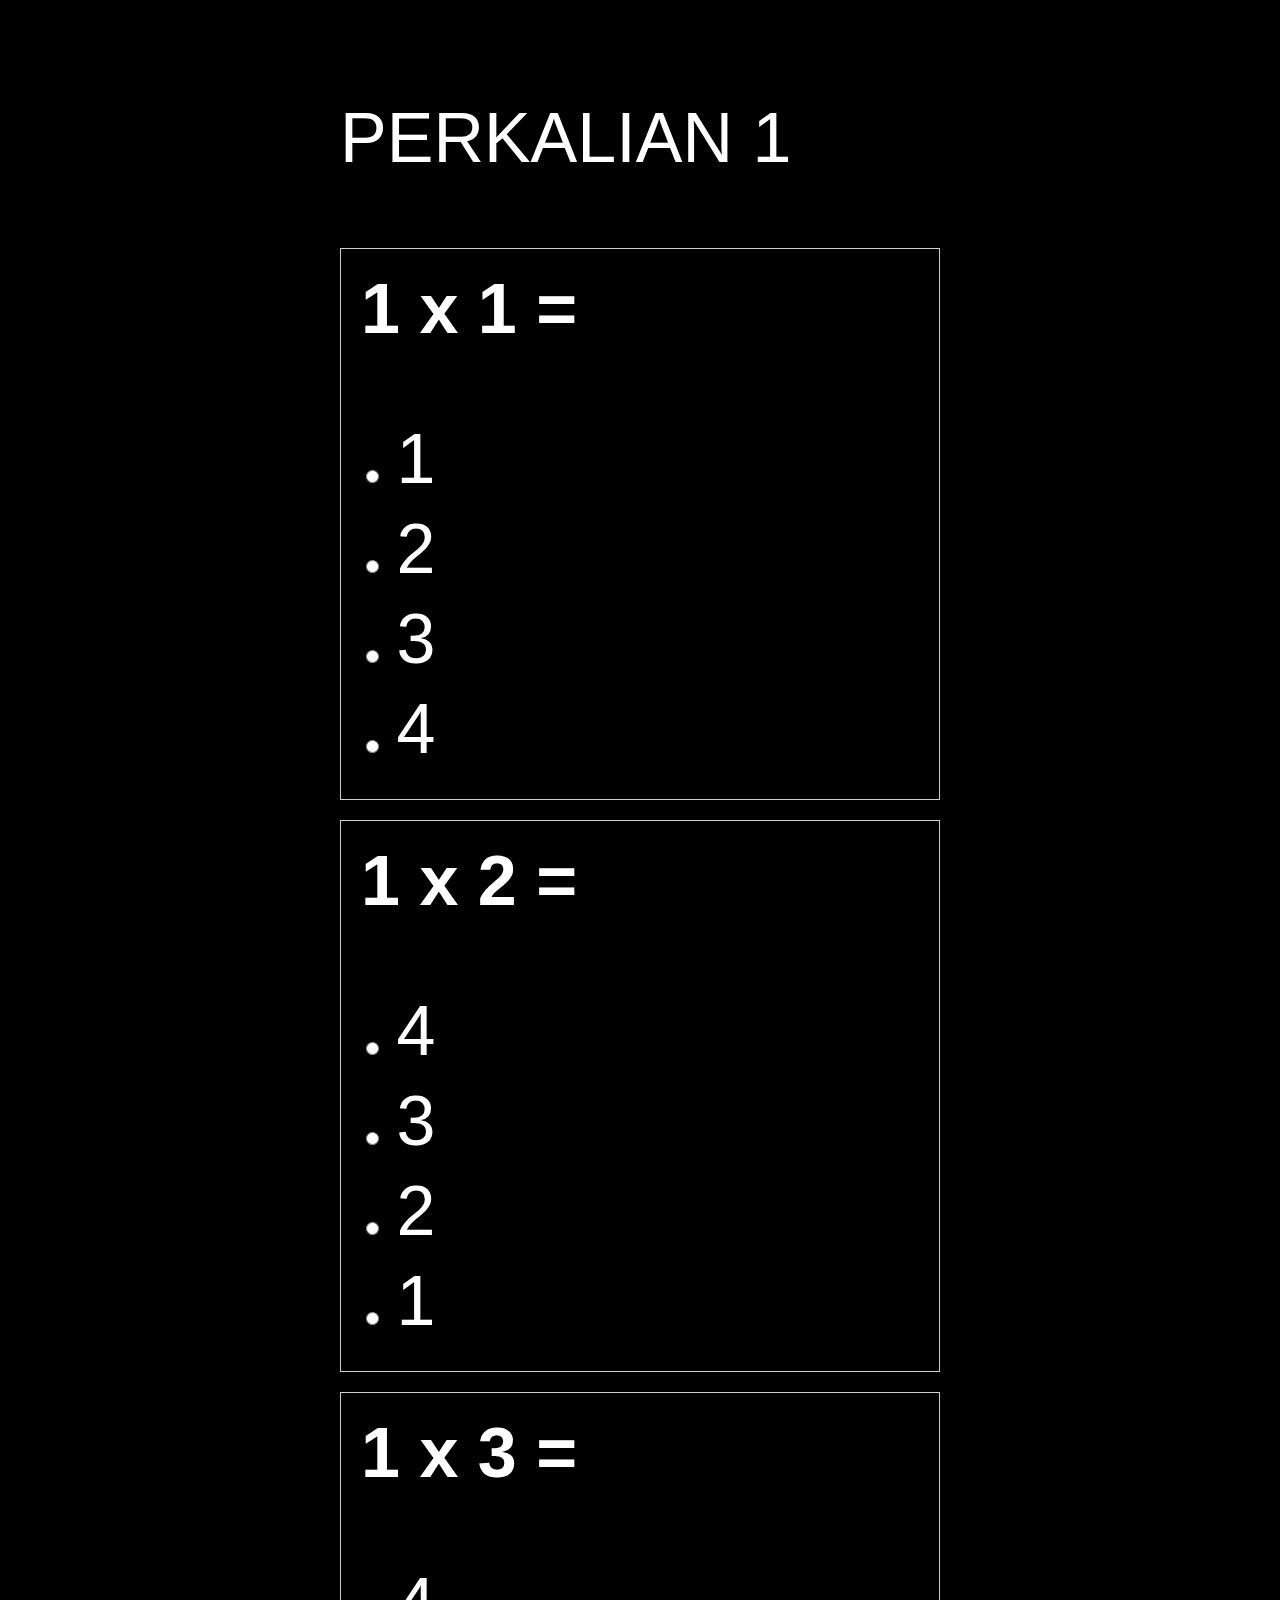
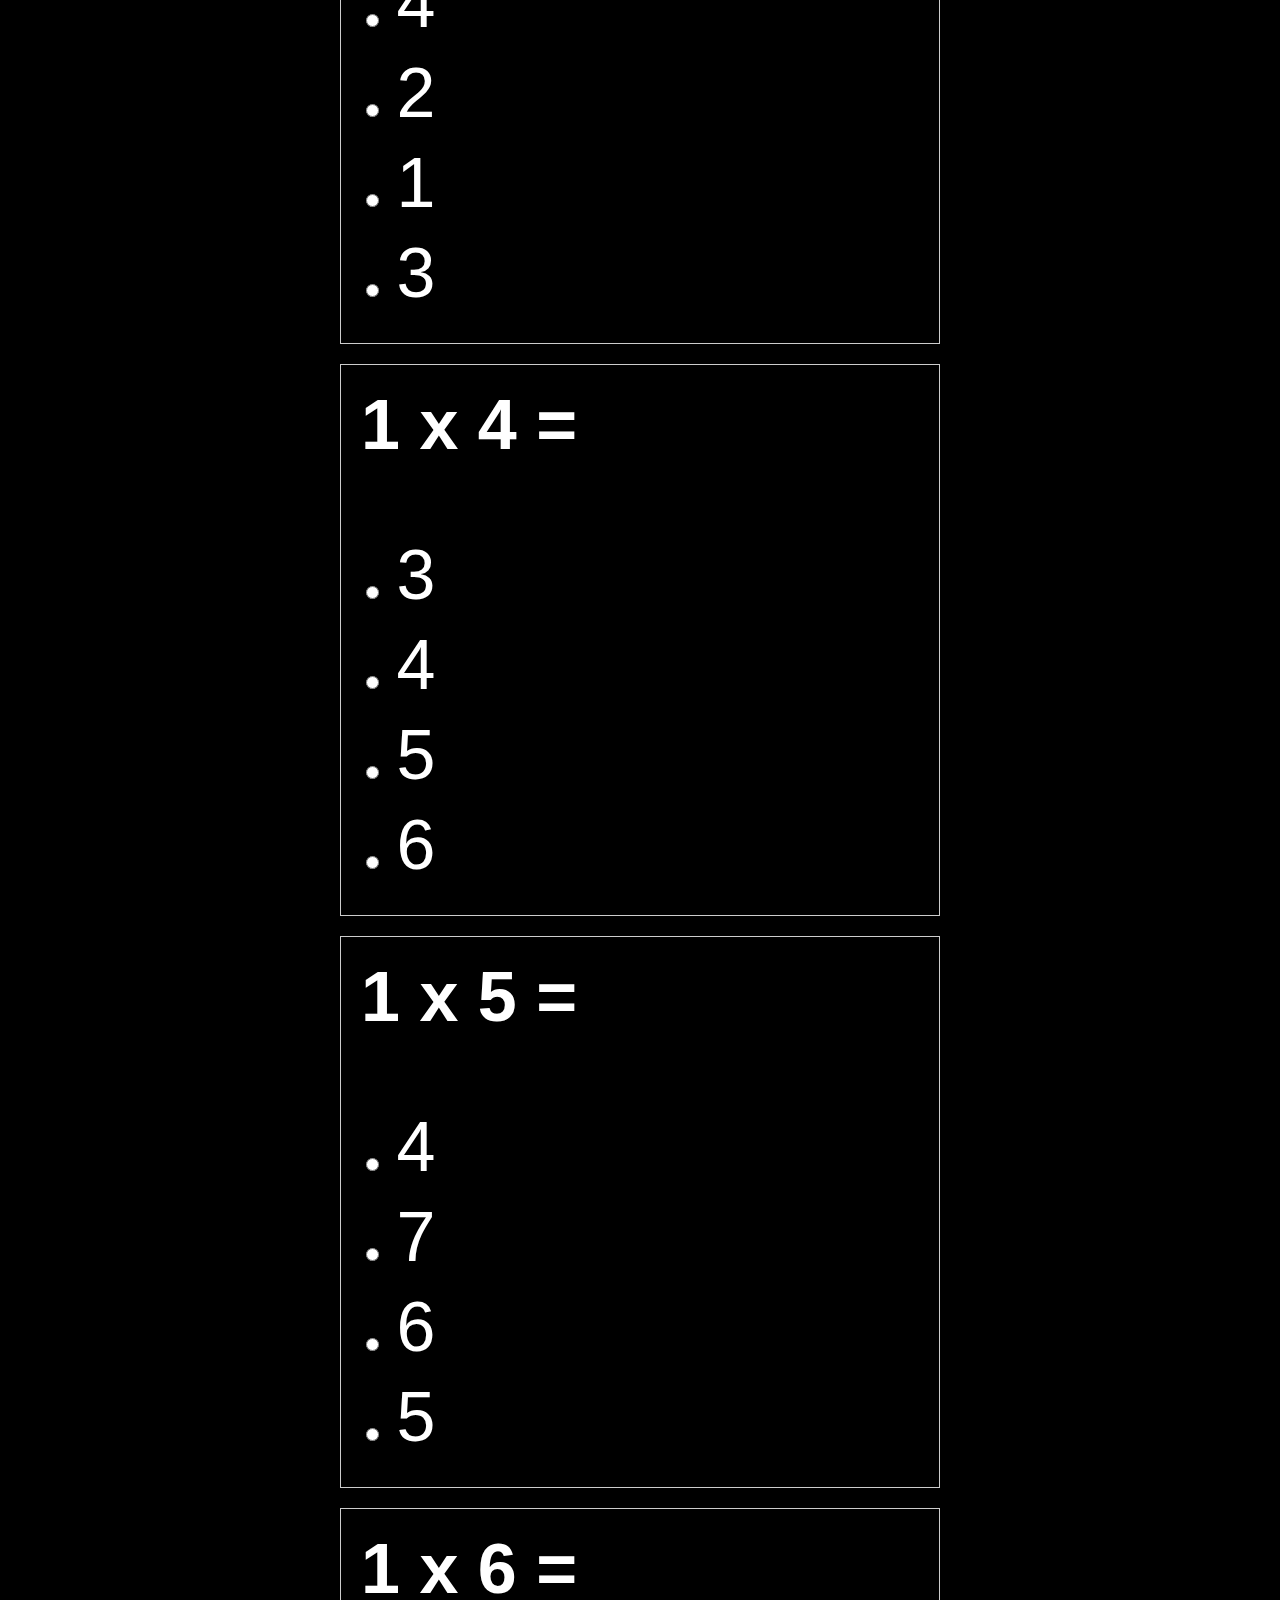
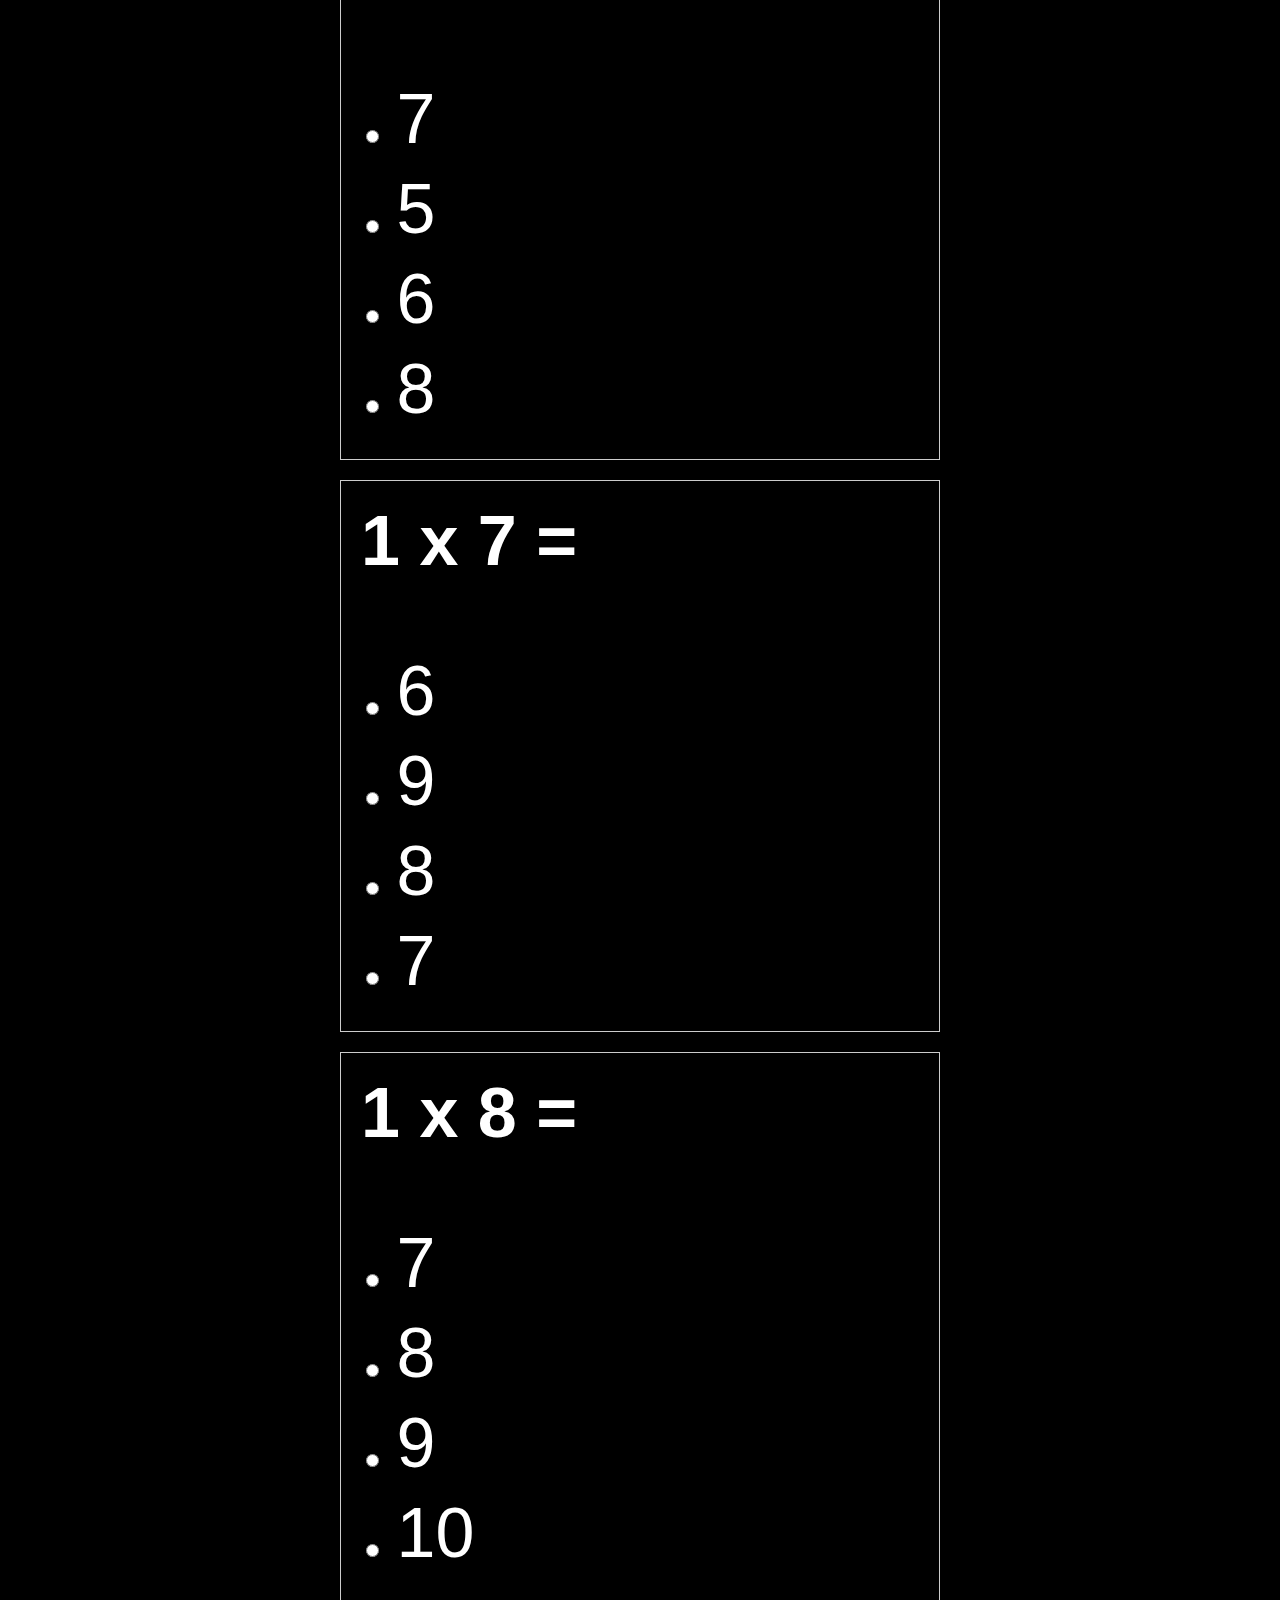
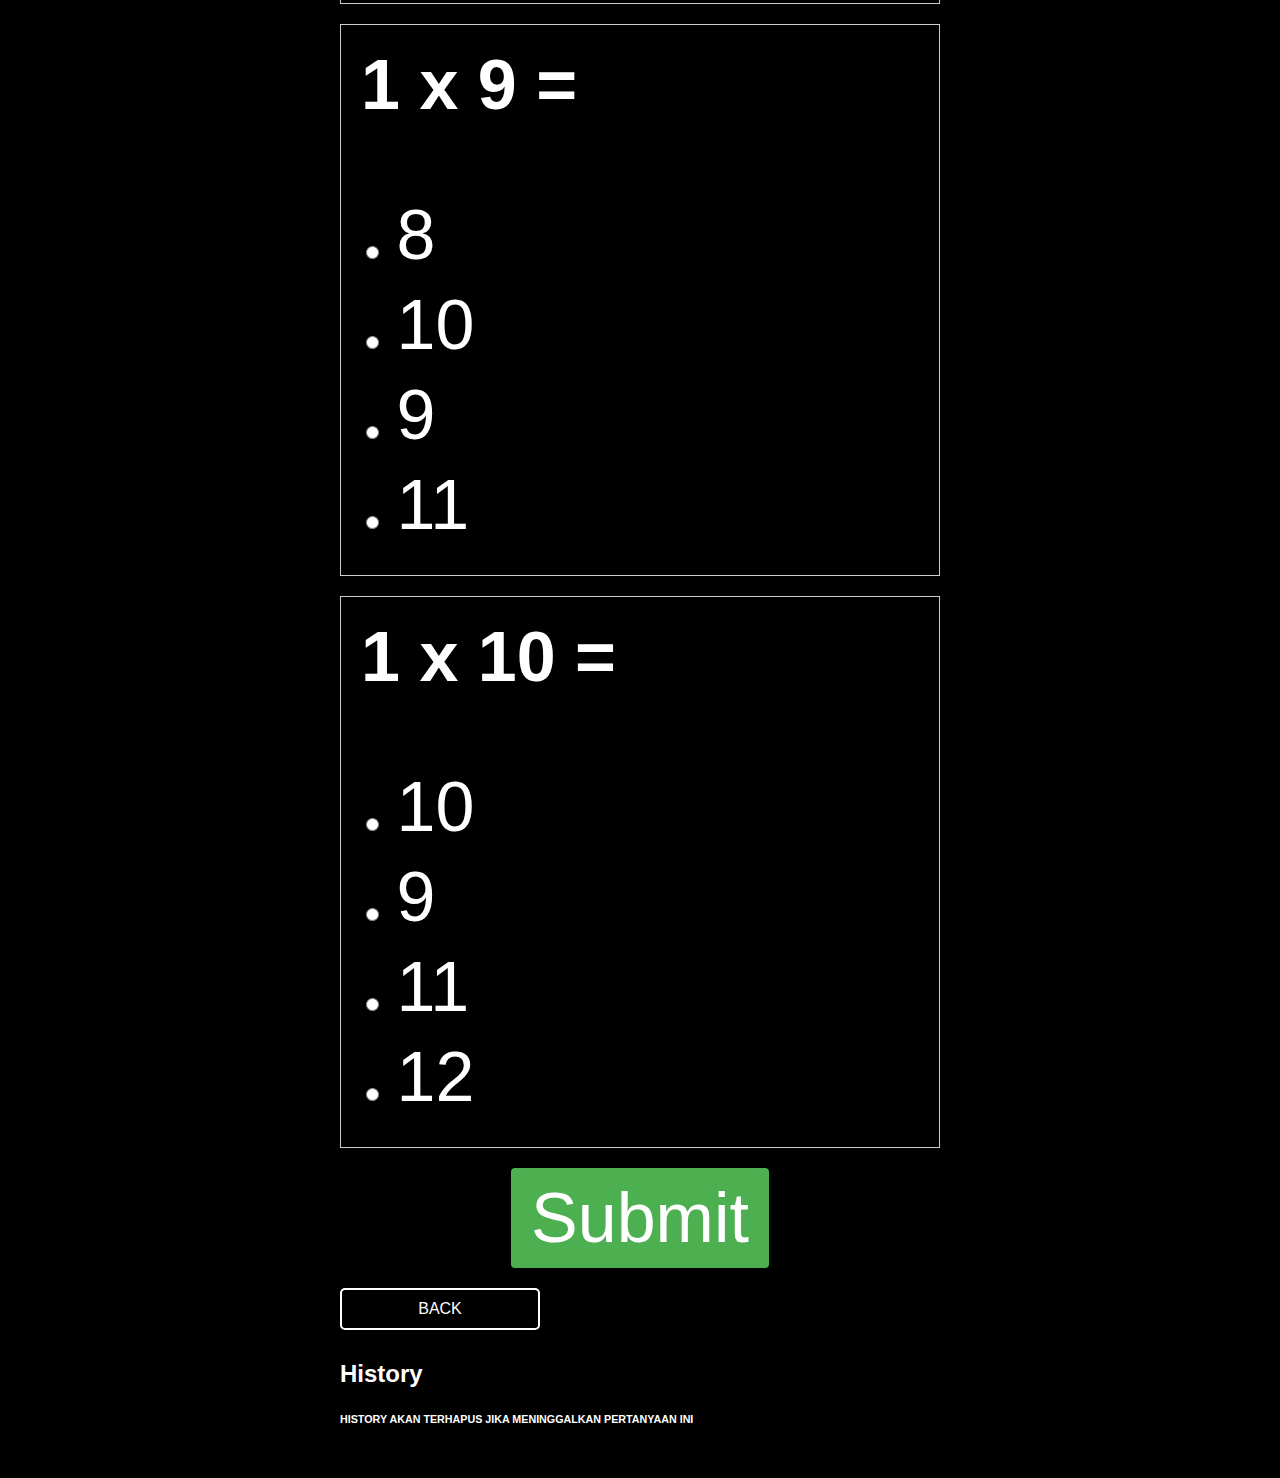
==== commit b79bb150: "Update Perkalian1.html" ====
--- a/Perkalian1.html
+++ b/Perkalian1.html
@@ -118,7 +118,7 @@
 </head>
 <body>
   <div class="container">
-    <h1>PERKALIAN 1</h1>
+    <p>PERKALIAN 1</p>
 
     <form id="quizForm">
       <div class="question">
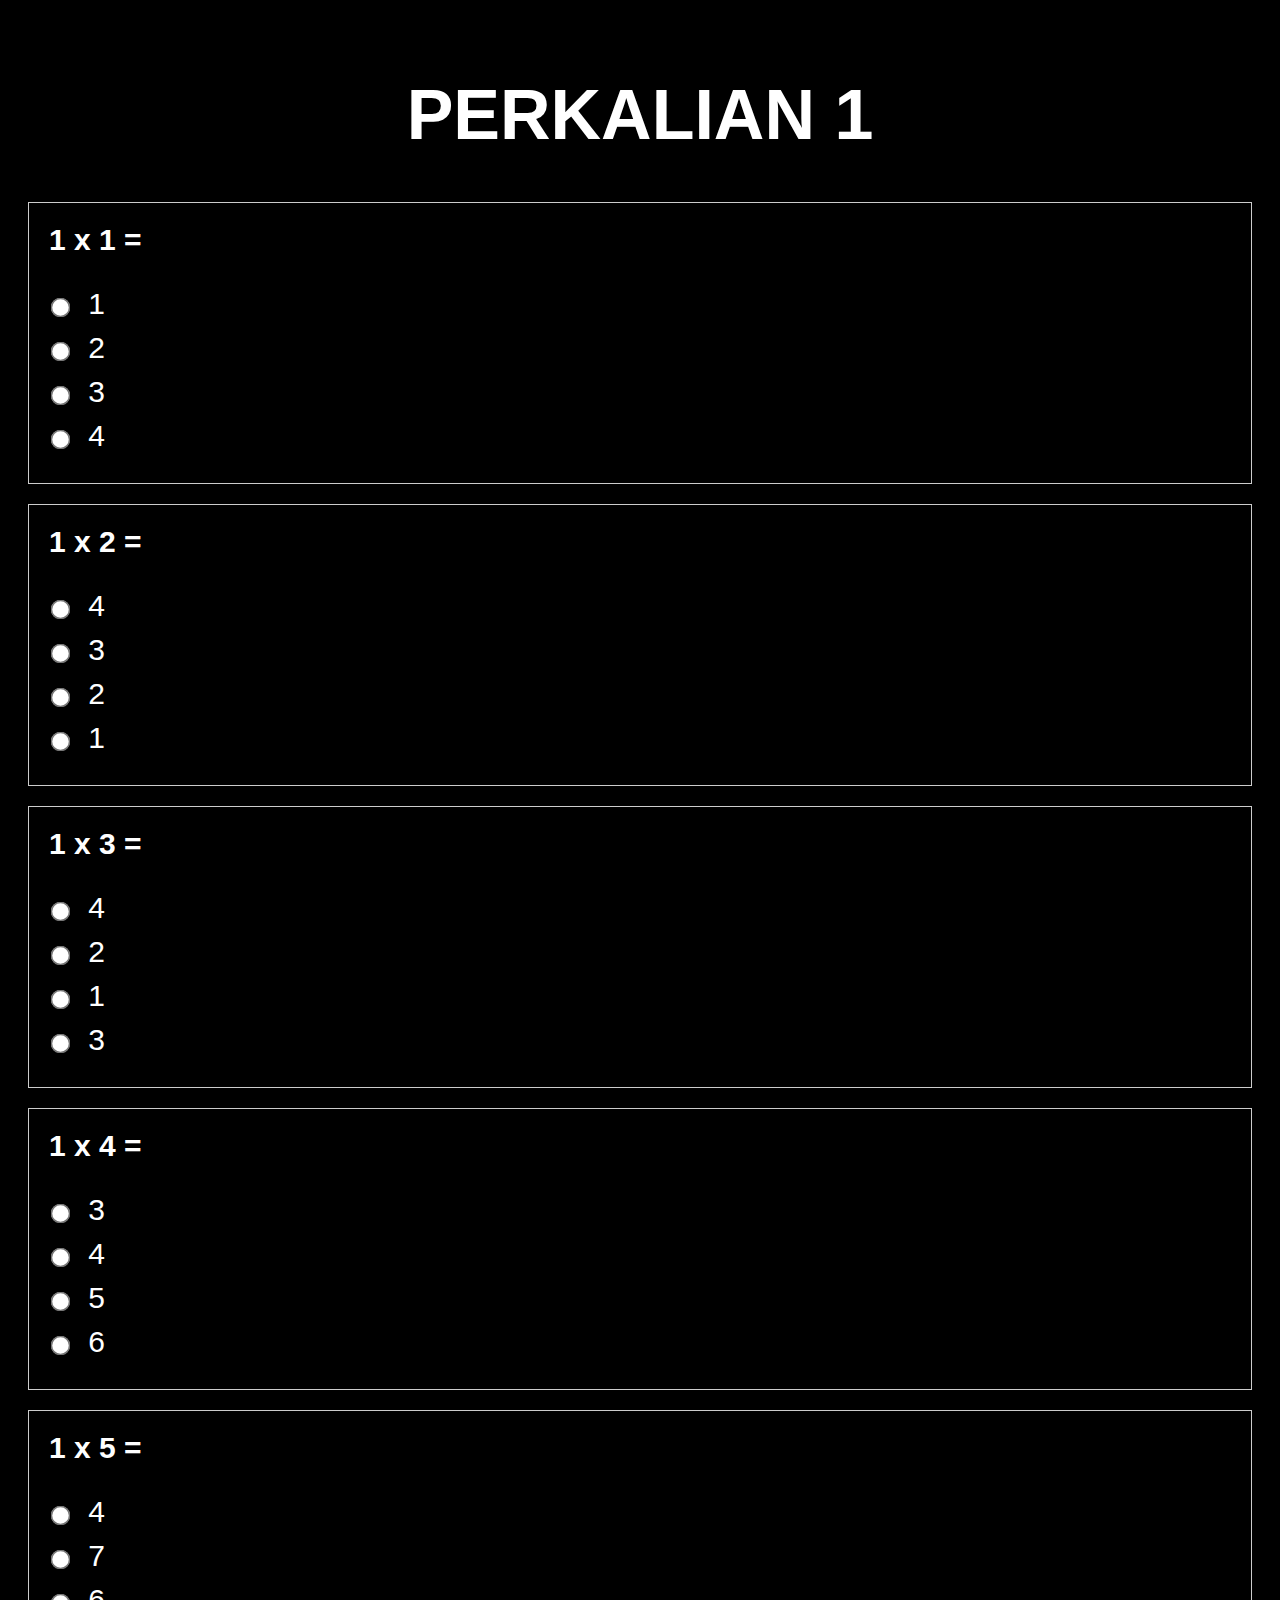
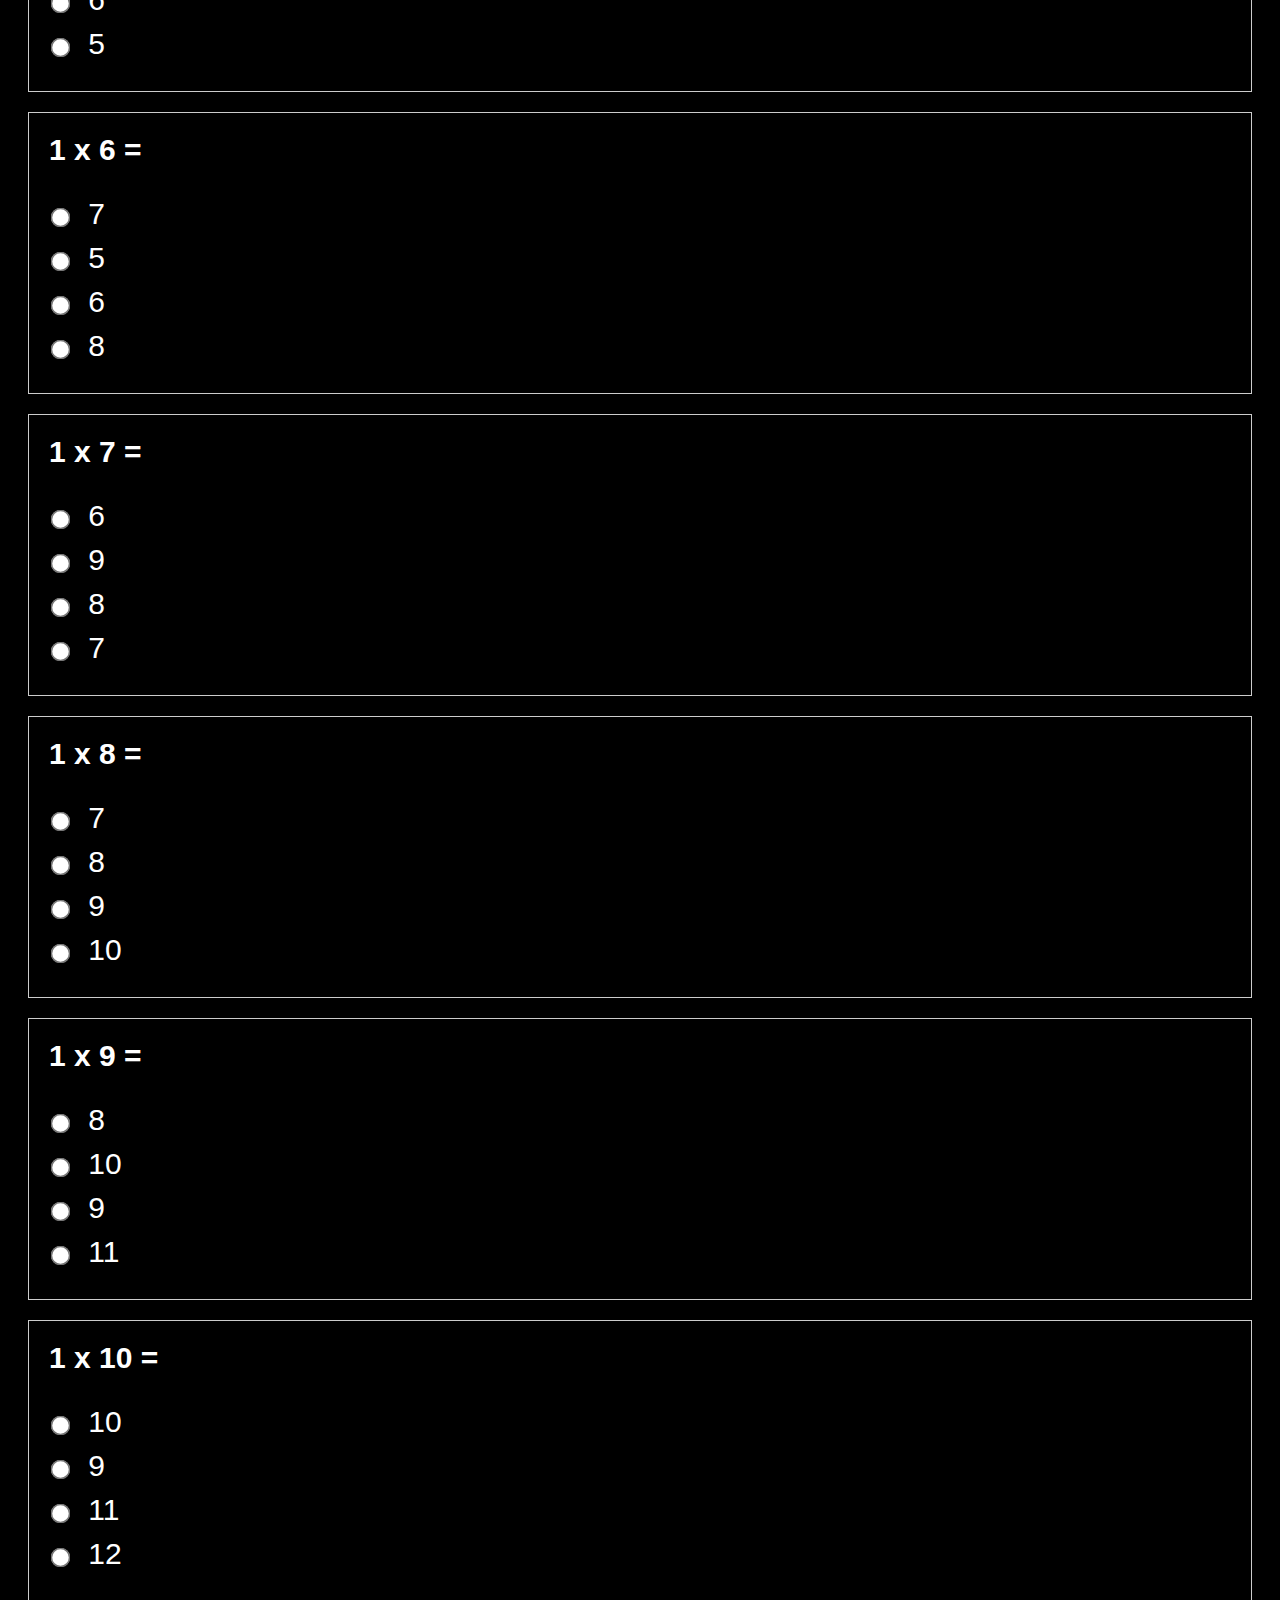
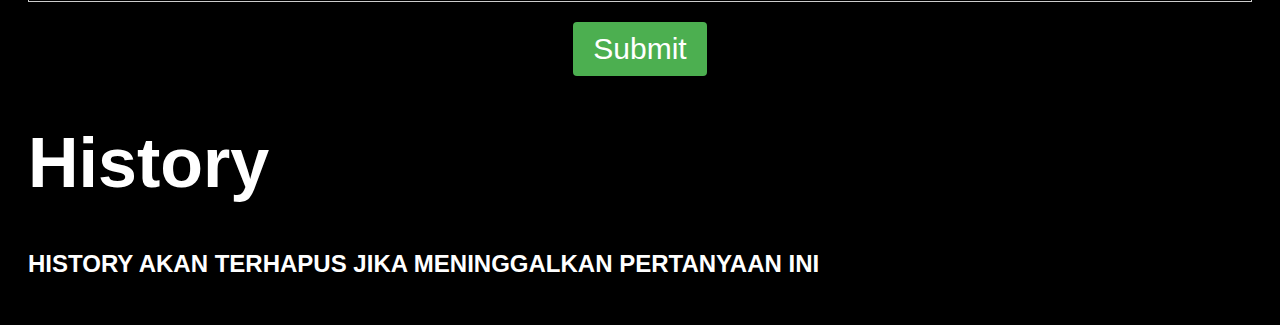
==== commit 9f9df198: "Update Perkalian1.html" ====
--- a/Perkalian1.html
+++ b/Perkalian1.html
@@ -10,13 +10,13 @@
     }
 
     .container {
-      max-width: 600px;
+      max-width: auto;
       margin: 0 auto;
       padding: 20px;
     }
 
     h1 {
-      text-align: center;
+      font-size: 70px;
     }
 
     form {
@@ -28,12 +28,14 @@
       padding: 20px;
       border: 1px solid #ccc;
       background-color: #000;
+      font-size: 30px;
     }
 
     .question p {
       font-weight: bold;
       margin-top: 0;
       color: white;
+      font-size: 30px;
     }
 
     .option {
@@ -50,12 +52,16 @@
       display: block;
       margin: 0 auto;
       padding: 10px 20px;
-      font-size: 70px;
+      font-size: 30px;
       background-color: #4CAF50;
       color: #fff;
       border: none;
       border-radius: 4px;
       cursor: pointer;
+    }
+
+    input[type="radio"] {
+      transform: scale(1.5);
     }
 
     button {
@@ -102,23 +108,11 @@
       margin-bottom: 5px;
       color: white;
     }
-
-    p {
-      font-size: 70px;
-    }
-
-    label {
-      font-size: 70px;
-    }
-
-    h1 {
-      font-size: 70px;
-    }
   </style>
 </head>
 <body>
   <div class="container">
-    <p>PERKALIAN 1</p>
+    <center><h1>PERKALIAN 1</h1></center>
 
     <form id="quizForm">
       <div class="question">
@@ -324,13 +318,11 @@
       <input type="submit" value="Submit">
     </form>
 
-    <a href="index.html"><button>BACK</button></a>
-
     <div id="result"></div>
 
     <div id="history">
-        <h2>History</h2>
-        <h6>HISTORY AKAN TERHAPUS JIKA MENINGGALKAN PERTANYAAN INI</h6>
+        <h1>History</h1>
+        <h2>HISTORY AKAN TERHAPUS JIKA MENINGGALKAN PERTANYAAN INI</h2>
         <ul id="historyList"></ul>
       </div>
     </div>
